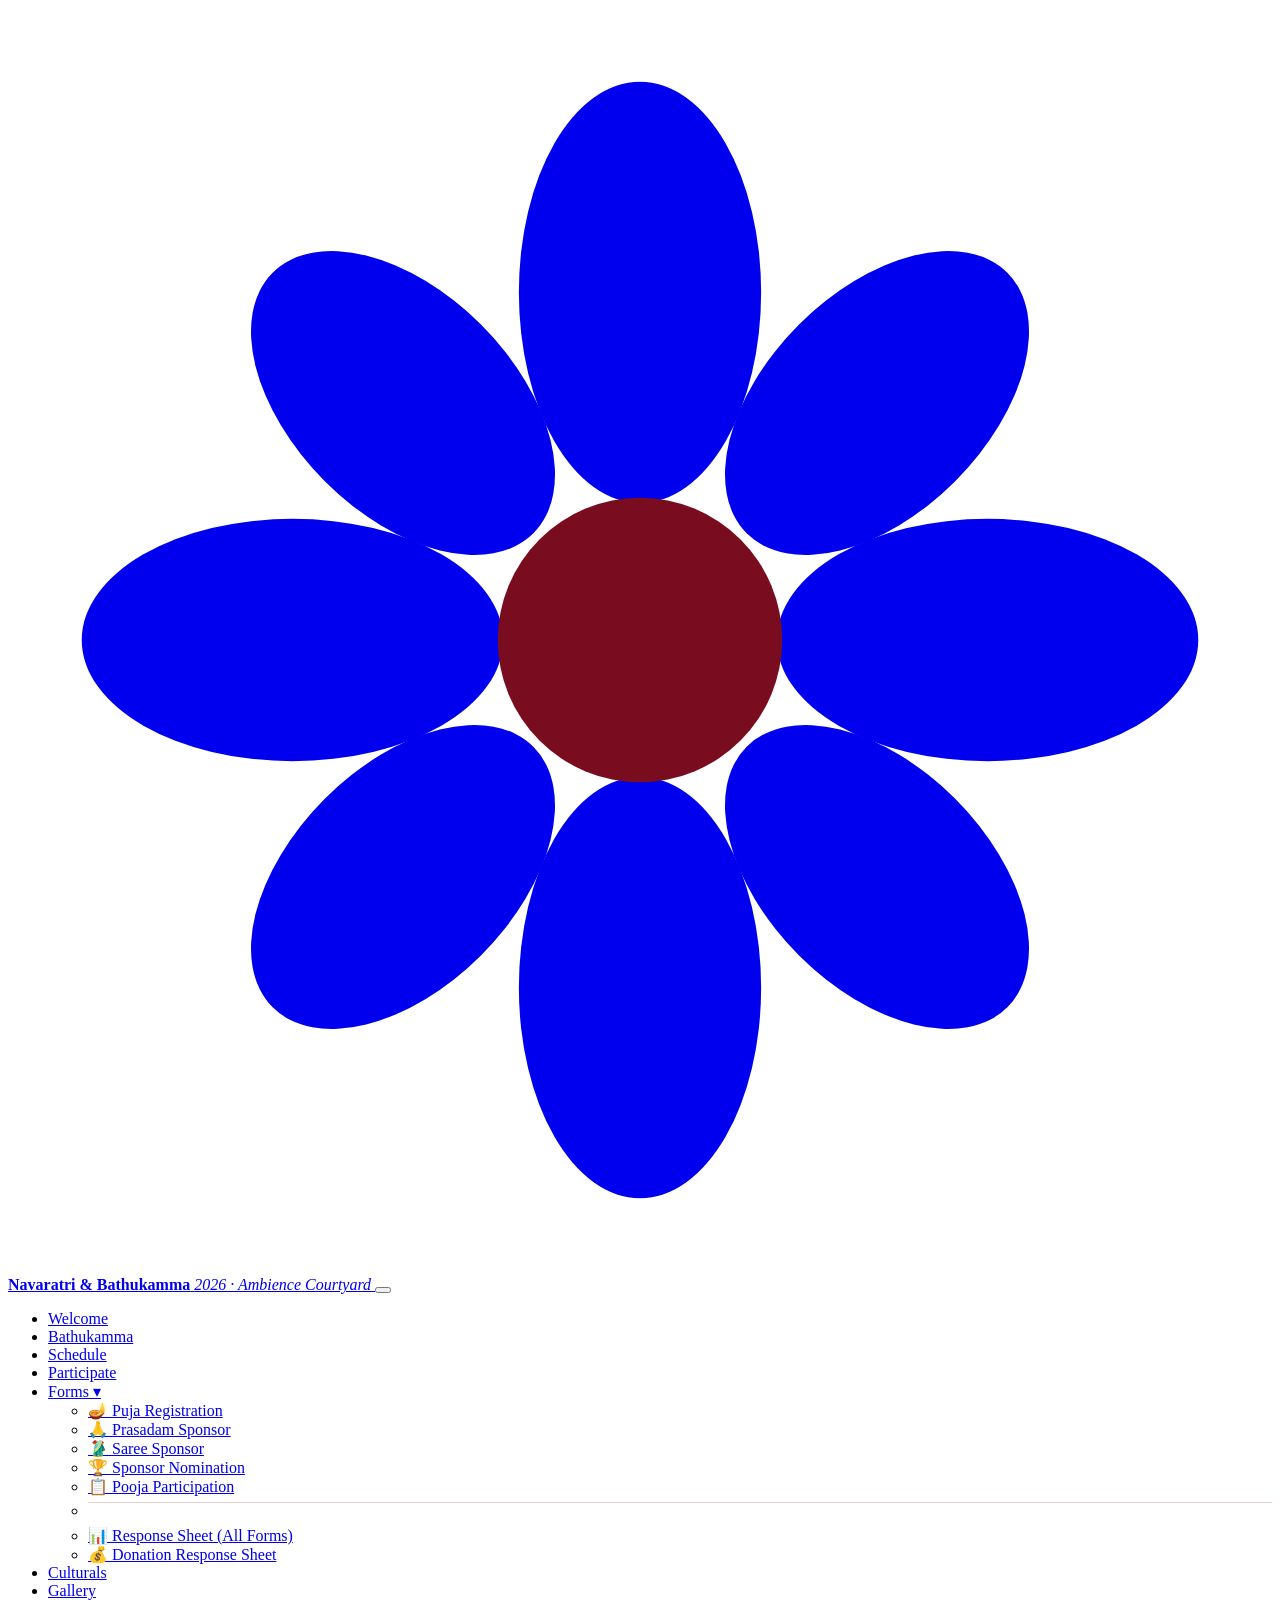
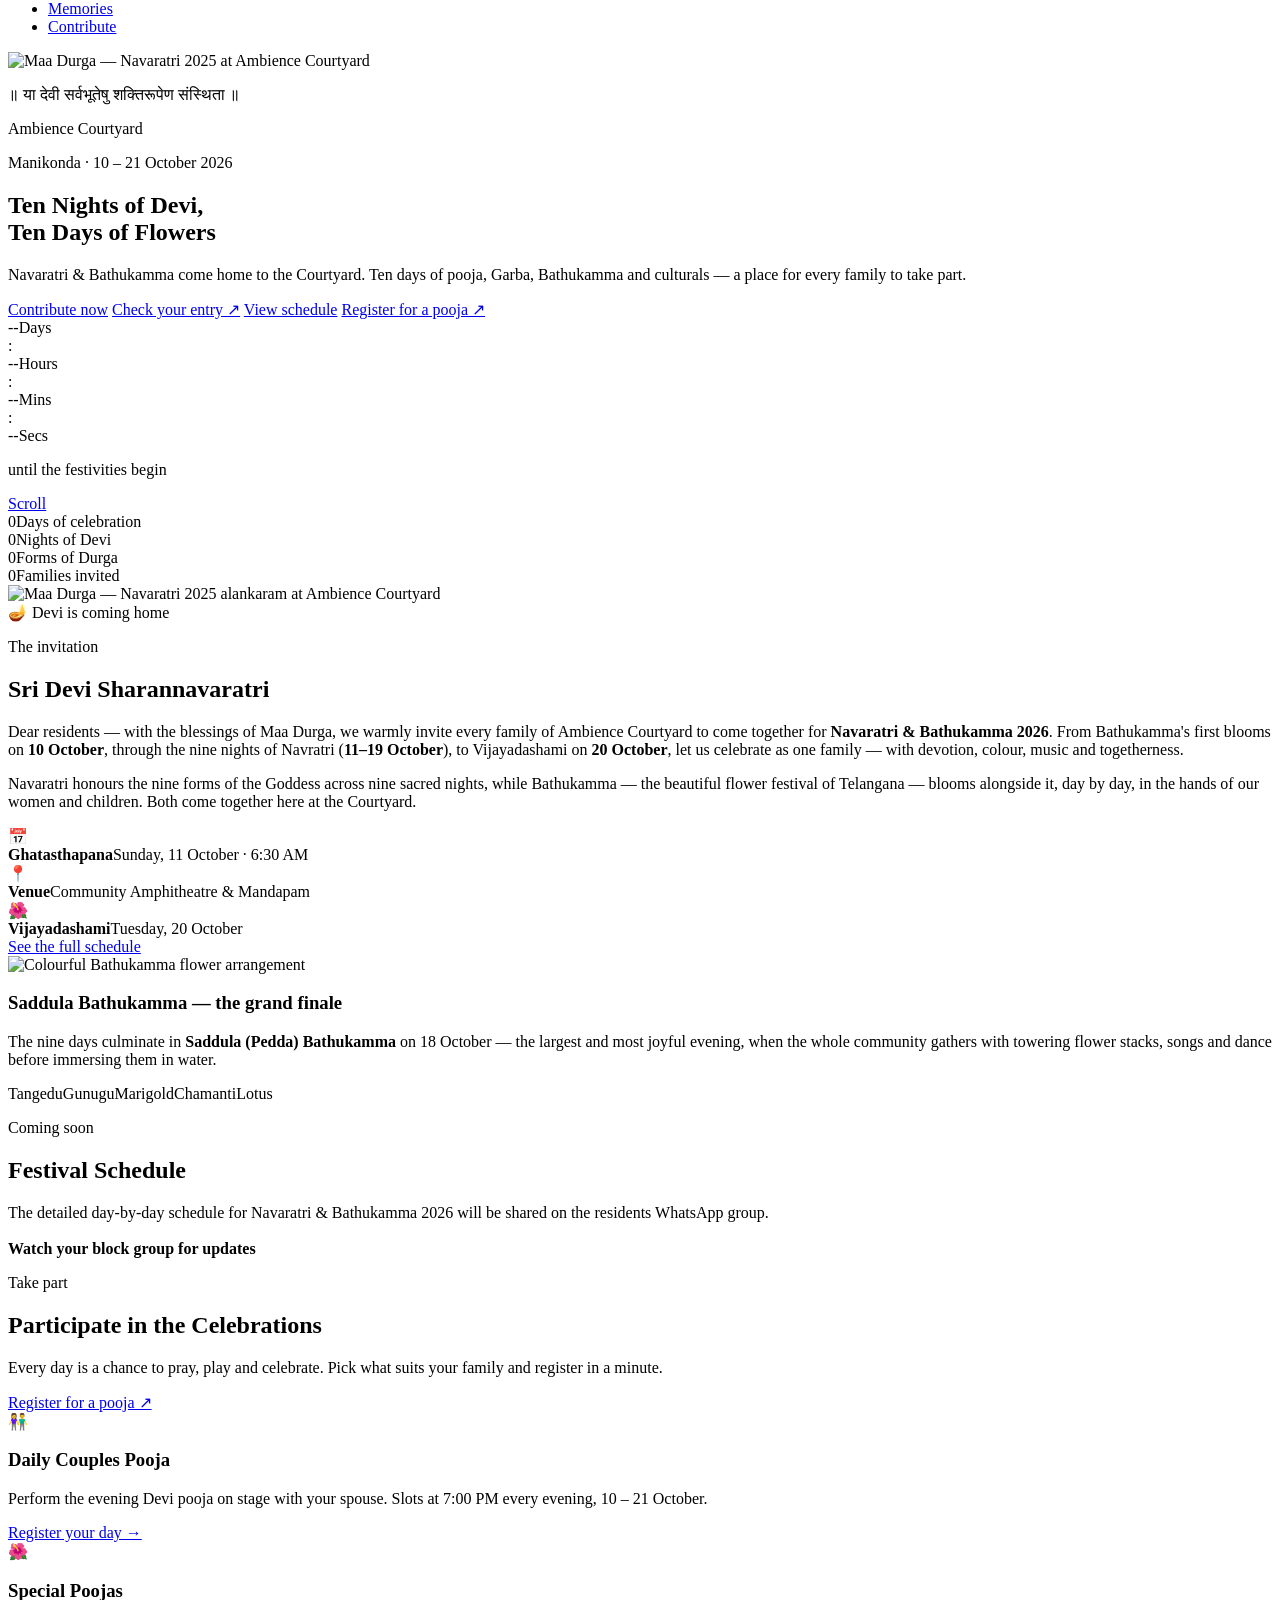
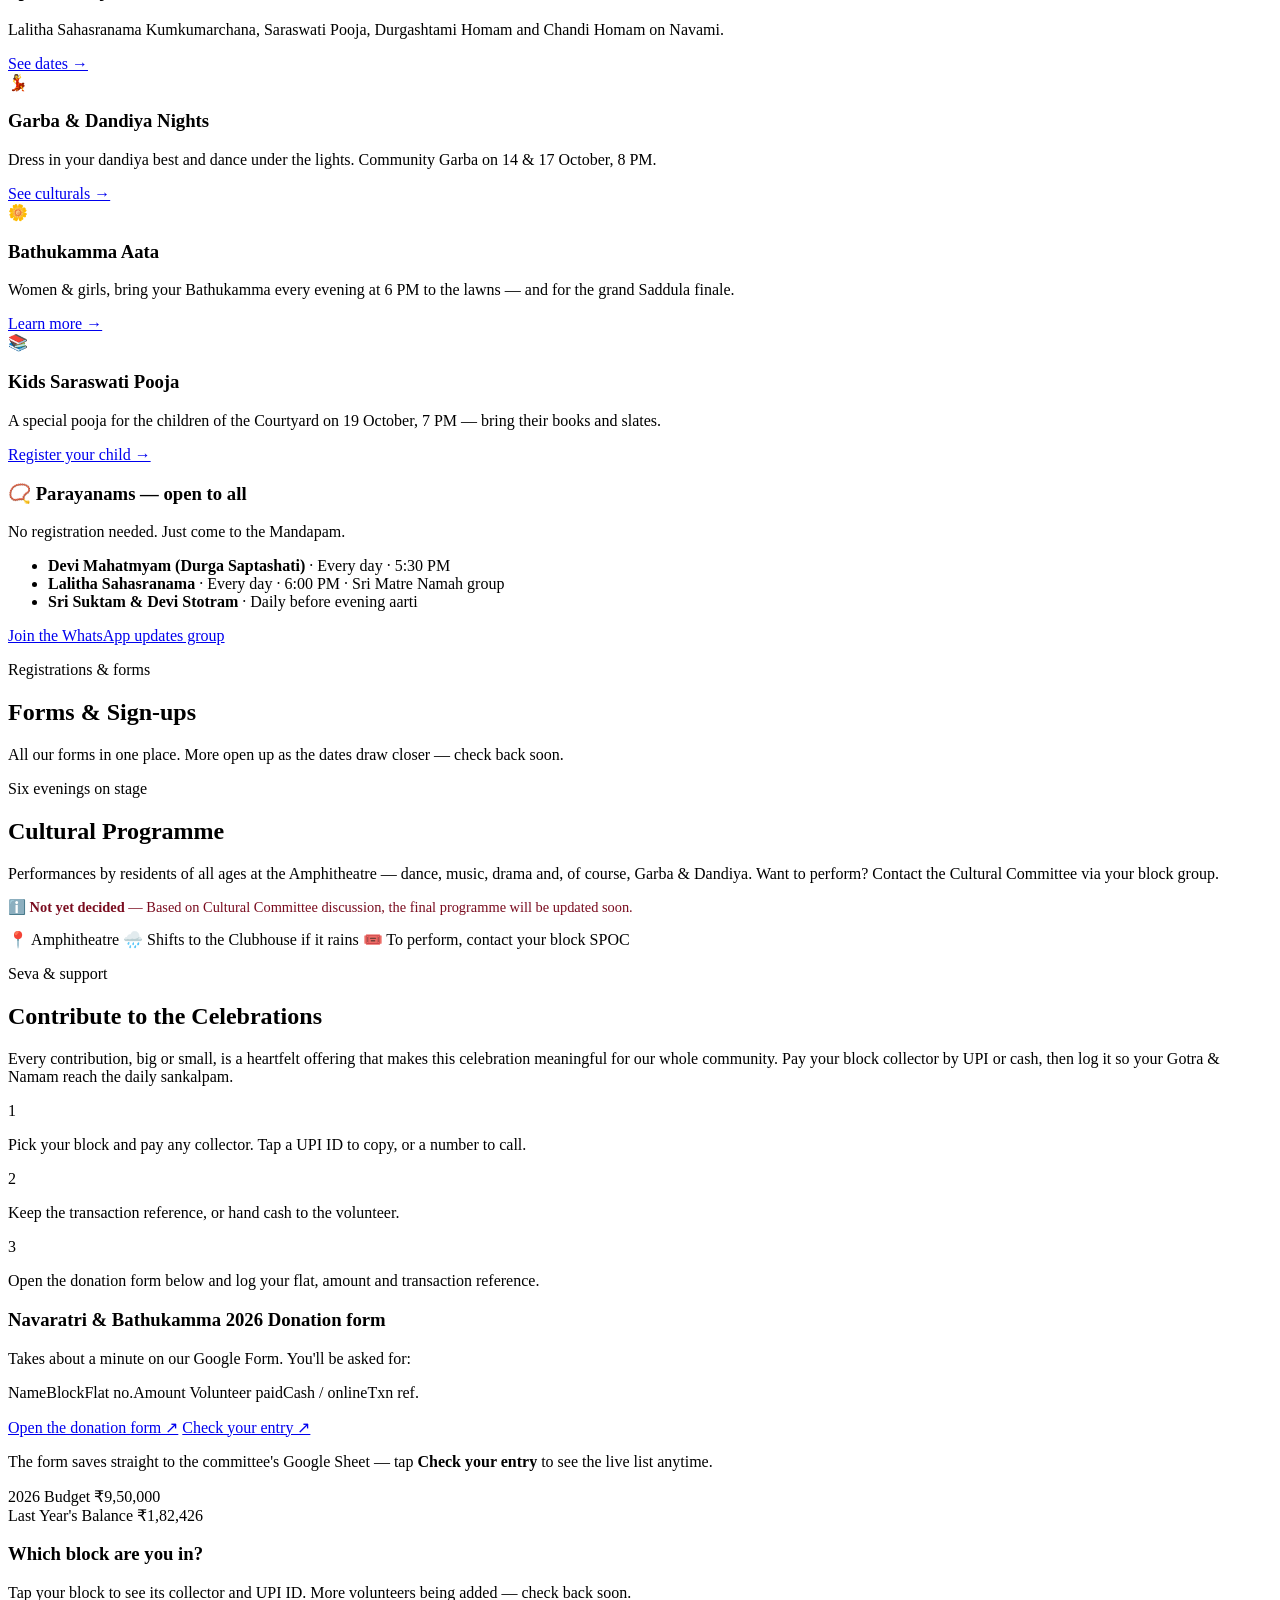
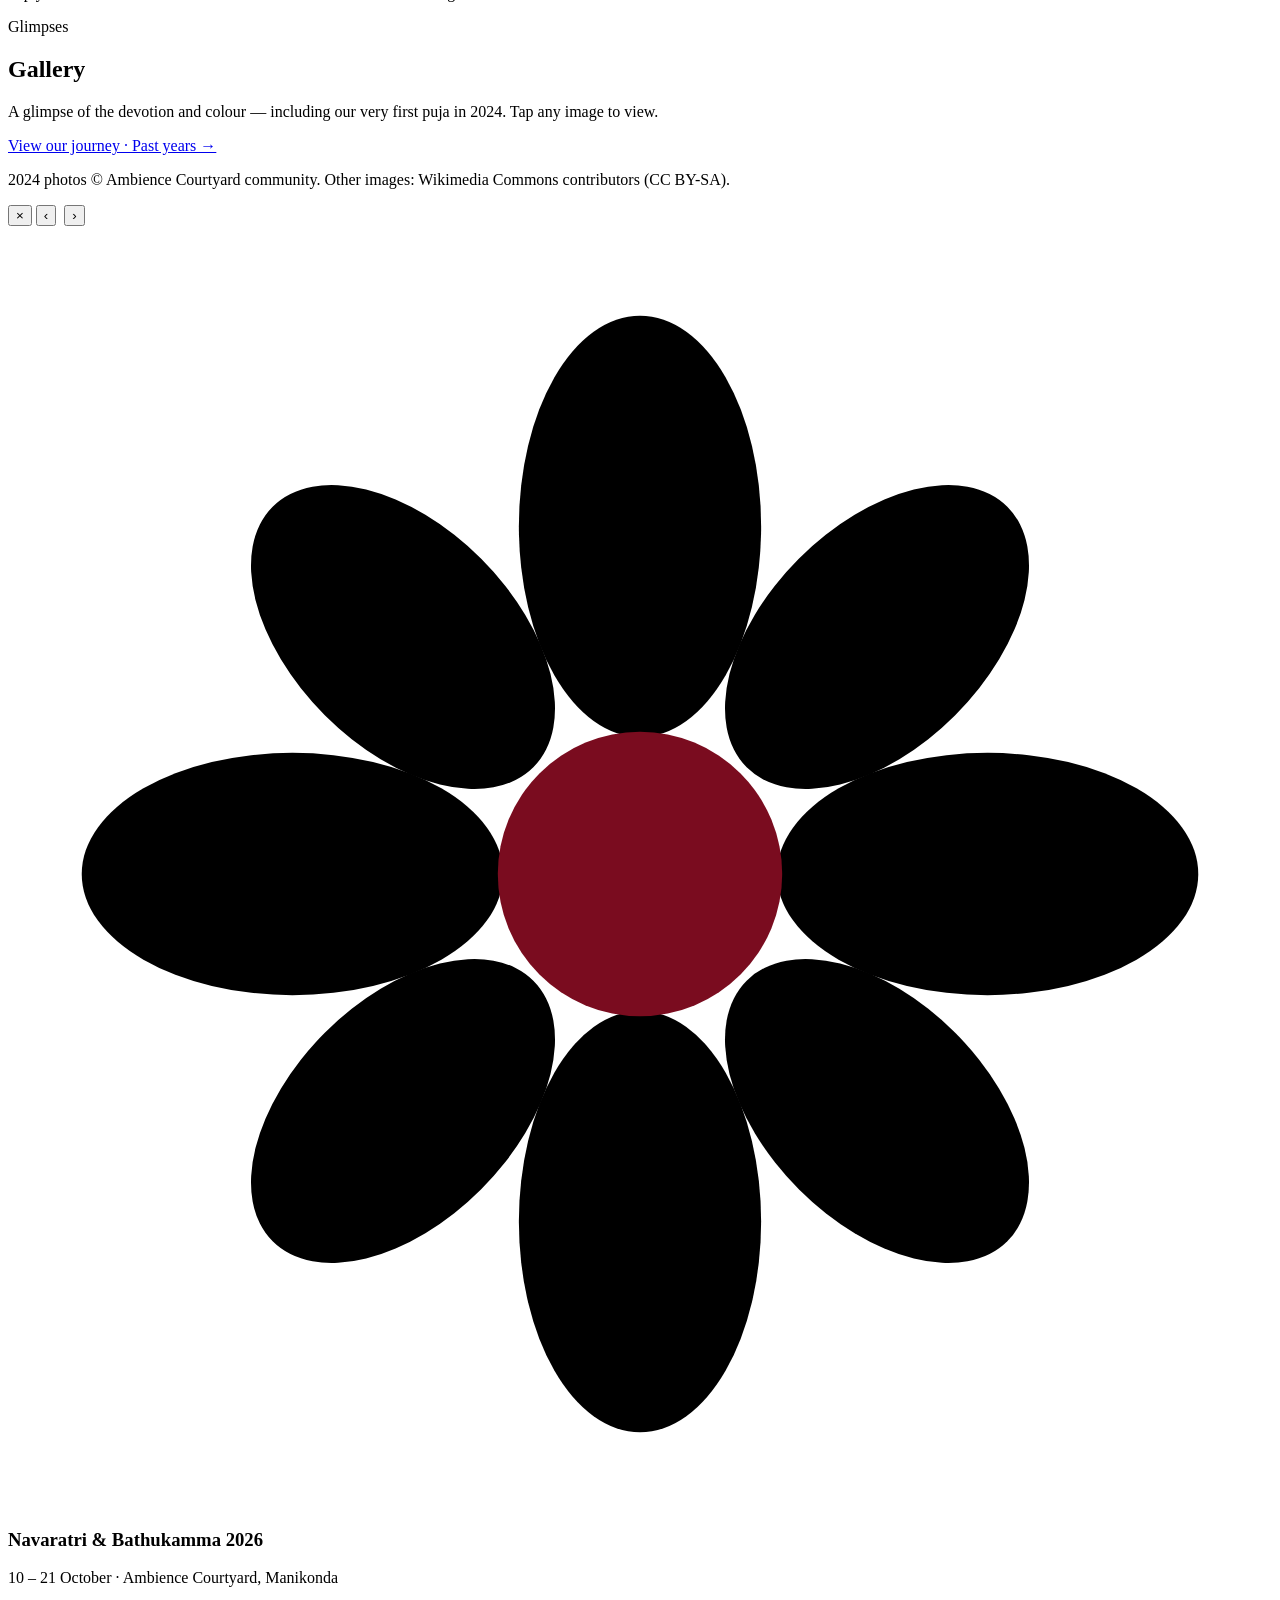
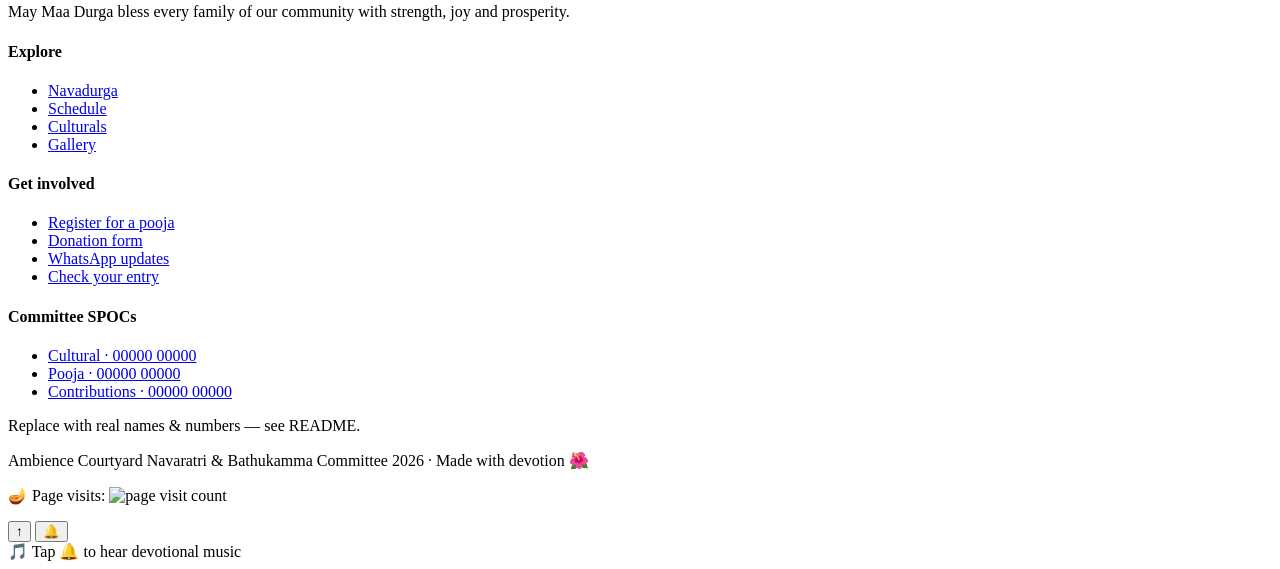
==== assets/js/index.html @ bef0db49 "add" ====
<!DOCTYPE html>
<html lang="en">
<head>
  <meta charset="UTF-8" />
  <meta name="viewport" content="width=device-width, initial-scale=1.0, viewport-fit=cover" />
  <meta name="theme-color" content="#7a0c1f" />
  <title>Navaratri &amp; Bathukamma 2026 · Ambience Courtyard</title>
  <meta name="description" content="Ten nights of Devi, ten days of flowers. Navaratri &amp; Bathukamma 2026 at Ambience Courtyard, Manikonda — 11 to 20 October 2026. Pooja, Garba, Bathukamma and culturals for every family." />

  <link rel="canonical" href="https://mrityunjay.github.io/ambience-navaratri-bathukamma-2026/" />

  <!-- Open Graph (WhatsApp / Facebook / LinkedIn link preview) -->
  <meta property="og:site_name" content="Ambience Courtyard" />
  <meta property="og:title" content="Navaratri &amp; Bathukamma 2026 · Ambience Courtyard" />
  <meta property="og:description" content="Ten nights of Devi, ten days of flowers 🌺 — 11 to 20 October 2026 at Ambience Courtyard, Manikonda. Join us for pooja, Bathukamma, Garba &amp; culturals. Tap to see the schedule and contribute." />
  <meta property="og:type" content="website" />
  <meta property="og:url" content="https://mrityunjay.github.io/ambience-navaratri-bathukamma-2026/" />
  <meta property="og:image" content="https://mrityunjay.github.io/ambience-navaratri-bathukamma-2026/assets/img/share-banner.jpg?v=2025b" />
  <meta property="og:image:secure_url" content="https://mrityunjay.github.io/ambience-navaratri-bathukamma-2026/assets/img/share-banner.jpg?v=2025b" />
  <meta property="og:image:type" content="image/jpeg" />
  <meta property="og:image:width" content="1200" />
  <meta property="og:image:height" content="630" />
  <meta property="og:image:alt" content="Navaratri &amp; Bathukamma 2025 · Maa Durga alankaram at Ambience Courtyard, Manikonda" />

  <!-- Twitter -->
  <meta name="twitter:card" content="summary_large_image" />
  <meta name="twitter:title" content="Navaratri &amp; Bathukamma 2026 · Ambience Courtyard" />
  <meta name="twitter:description" content="Ten nights of Devi, ten days of flowers 🌺 — 11 to 20 October 2026 at Ambience Courtyard, Manikonda." />
  <meta name="twitter:image" content="https://mrityunjay.github.io/ambience-navaratri-bathukamma-2026/assets/img/share-banner.jpg?v=2025b" />

  <link rel="icon" href="data:image/svg+xml,%3Csvg xmlns='http://www.w3.org/2000/svg' viewBox='0 0 100 100'%3E%3Ctext y='.9em' font-size='90'%3E%F0%9F%AA%94%3C/text%3E%3C/svg%3E" />

  <!-- Fonts -->
  <link rel="preconnect" href="https://fonts.googleapis.com" />
  <link rel="preconnect" href="https://fonts.gstatic.com" crossorigin />
  <link href="https://fonts.googleapis.com/css2?family=Marcellus&family=Playfair+Display:ital,wght@0,500;0,700;1,500&family=Poppins:wght@300;400;500;600&family=Tiro+Devanagari+Sanskrit&family=Noto+Sans+Telugu:wght@400;700&display=swap" rel="stylesheet" />

  <link rel="stylesheet" href="assets/css/styles.css" />
</head>
<body>
  <!-- Decorative floating petals / diyas layer -->
  <div class="fx-layer" aria-hidden="true"></div>

  <!-- Scroll progress bar -->
  <div class="scroll-progress" id="scrollProgress" aria-hidden="true"></div>

  <!-- ============ HEADER / NAV ============ -->
  <header class="site-header" id="siteHeader">
    <nav class="nav container" aria-label="Primary">
      <a href="#home" class="brand" aria-label="Home">
        <span class="brand-mark"><svg class="brand-logo" viewBox="0 0 24 24" aria-hidden="true"><g fill="currentColor"><ellipse cx="12" cy="5.4" rx="2.3" ry="4"/><ellipse cx="12" cy="18.6" rx="2.3" ry="4"/><ellipse cx="5.4" cy="12" rx="4" ry="2.3"/><ellipse cx="18.6" cy="12" rx="4" ry="2.3"/><ellipse cx="7.5" cy="7.5" rx="3.5" ry="2.1" transform="rotate(45 7.5 7.5)"/><ellipse cx="16.5" cy="7.5" rx="3.5" ry="2.1" transform="rotate(-45 16.5 7.5)"/><ellipse cx="7.5" cy="16.5" rx="3.5" ry="2.1" transform="rotate(-45 7.5 16.5)"/><ellipse cx="16.5" cy="16.5" rx="3.5" ry="2.1" transform="rotate(45 16.5 16.5)"/></g><circle cx="12" cy="12" r="2.7" fill="#7a0c1f"/></svg></span>
        <span class="brand-text">
          <strong>Navaratri &amp; Bathukamma</strong>
          <em>2026 · Ambience Courtyard</em>
        </span>
      </a>

      <button class="nav-toggle" id="navToggle" aria-expanded="false" aria-controls="navMenu" aria-label="Open menu">
        <span></span><span></span><span></span>
      </button>

      <ul class="nav-menu" id="navMenu">
        <li><a href="#welcome">Welcome</a></li>
        <li><a href="#bathukamma">Bathukamma</a></li>
        <li><a href="#schedule">Schedule</a></li>
        <li><a href="#participate">Participate</a></li>
        <li class="has-sub">
          <a href="#forms">Forms ▾</a>
          <ul class="sub-menu">
            <li><a href="https://forms.gle/XfCvJ87piS59FZ3C6" target="_blank" rel="noopener">🪔 Puja Registration</a></li>
            <li><a href="https://forms.gle/CxWpn7DH7vDnDooVA" target="_blank" rel="noopener">🙏 Prasadam Sponsor</a></li>
            <li><a href="https://forms.gle/LpLTjft4r9fSfd1QA" target="_blank" rel="noopener">🥻 Saree Sponsor</a></li>
            <li><a href="https://forms.gle/WMw1PiNAGpcsrWMc8" target="_blank" rel="noopener">🏆 Sponsor Nomination</a></li>
            <li><a href="https://docs.google.com/forms/d/e/1FAIpQLScAyO8DcyaAWISD2eQgrsfp5vYSA8Vndvnb1b7V7n6_2vDXGQ/viewform" target="_blank" rel="noopener">📋 Pooja Participation</a></li>
            <li><hr style="margin: 6px 0; border: none; border-top: 1px solid rgba(122,12,31,0.2);"></li>
            <li><a href="https://docs.google.com/spreadsheets/d/1jD3M0nHJvrq4JyfWC45CosKl67B1nFFXiMDZ5DdKAz8/edit?usp=sharing" target="_blank" rel="noopener">📊 Response Sheet (All Forms)</a></li>
            <li><a href="https://docs.google.com/spreadsheets/d/1fKaKQjThN3Vm_C4nTHZfL16SZ2uCuHGpwzqKRHgHiMw/edit?usp=sharing" target="_blank" rel="noopener">💰 Donation Response Sheet</a></li>
          </ul>
        </li>
        <li><a href="#culturals">Culturals</a></li>
        <li><a href="#gallery">Gallery</a></li>
        <li><a href="memories.html">Memories</a></li>

        <li><a class="nav-cta" href="#contribute">Contribute</a></li>
      </ul>
    </nav>
  </header>

  <!-- ============ HERO ============ -->
  <section class="hero" id="home">
    <div class="hero-bg">
      <img src="assets/img/2025-day11.jpg" alt="Maa Durga — Navaratri 2025 at Ambience Courtyard" loading="eager" />
      <div class="hero-overlay"></div>
    </div>

    <div class="hero-content container">
      <p class="hero-sanskrit reveal">॥ या देवी सर्वभूतेषु शक्तिरूपेण संस्थिता ॥</p>
      <p class="hero-venue reveal">Ambience Courtyard</p>
      <p class="hero-kicker reveal">Manikonda · 10 – 21 October 2026</p>
      <h1 class="hero-title reveal">
        Ten Nights of <span class="grad">Devi</span>,<br />
        Ten Days of <span class="grad">Flowers</span>
      </h1>
      <p class="hero-sub reveal">
        Navaratri &amp; Bathukamma come home to the Courtyard. Ten days of pooja, Garba,
        Bathukamma and culturals — a place for every family to take part.
      </p>

      <div class="hero-actions reveal">
        <a class="btn btn-primary" href="#contribute">Contribute now</a>
        <a class="btn btn-ghost js-view-sheet" href="#" target="_blank" rel="noopener">Check your entry ↗</a>
        <a class="btn btn-ghost" href="#schedule">View schedule</a>
        <a class="btn btn-ghost js-register" href="#" target="_blank" rel="noopener">Register for a pooja ↗</a>
      </div>

      <!-- Countdown -->
      <div class="countdown reveal" id="countdown" aria-live="polite">
        <div class="cd-unit"><span class="cd-num" data-cd="days">--</span><span class="cd-label">Days</span></div>
        <div class="cd-sep">:</div>
        <div class="cd-unit"><span class="cd-num" data-cd="hours">--</span><span class="cd-label">Hours</span></div>
        <div class="cd-sep">:</div>
        <div class="cd-unit"><span class="cd-num" data-cd="minutes">--</span><span class="cd-label">Mins</span></div>
        <div class="cd-sep">:</div>
        <div class="cd-unit"><span class="cd-num" data-cd="seconds">--</span><span class="cd-label">Secs</span></div>
      </div>
      <p class="countdown-note reveal" id="countdownNote">until the festivities begin</p>
    </div>

    <a href="#welcome" class="scroll-hint" aria-label="Scroll down">
      <span>Scroll</span>
      <span class="scroll-arrow"></span>
    </a>
  </section>

  <!-- ============ STATS ============ -->
  <section class="stats" aria-label="At a glance">
    <div class="container stats-grid">
      <div class="stat reveal"><span class="stat-num" data-count="12">0</span><span class="stat-label">Days of celebration</span></div>
      <div class="stat reveal"><span class="stat-num" data-count="10">0</span><span class="stat-label">Nights of Devi</span></div>
      <div class="stat reveal"><span class="stat-num" data-count="9">0</span><span class="stat-label">Forms of Durga</span></div>
      <div class="stat reveal"><span class="stat-num" data-count="1000" data-suffix="+">0</span><span class="stat-label">Families invited</span></div>
    </div>
  </section>

  <!-- ============ WELCOME / INVITATION ============ -->
  <section class="section welcome" id="welcome">
    <div class="container welcome-grid">
      <div class="welcome-media reveal">
        <img src="assets/img/2025-day11.jpg" alt="Maa Durga — Navaratri 2025 alankaram at Ambience Courtyard" loading="lazy" />
        <div class="welcome-badge">🪔 <span>Devi is coming home</span></div>
      </div>
      <div class="welcome-text">
        <p class="eyebrow reveal">The invitation</p>
        <h2 class="reveal">Sri Devi Sharannavaratri</h2>
        <p class="reveal">
          Dear residents — with the blessings of Maa Durga, we warmly invite every family of Ambience
          Courtyard to come together for <strong>Navaratri &amp; Bathukamma 2026</strong>. From
          Bathukamma's first blooms on <strong>10 October</strong>, through the nine nights of Navratri
          (<strong>11–19 October</strong>), to Vijayadashami on <strong>20 October</strong>, let us
          celebrate as one family — with devotion, colour, music and togetherness.
        </p>
        <p class="reveal">
          Navaratri honours the nine forms of the Goddess across nine sacred nights, while
          Bathukamma — the beautiful flower festival of Telangana — blooms alongside it, day by day,
          in the hands of our women and children. Both come together here at the Courtyard.
        </p>
        <div class="info-cards reveal">
          <div class="info-card">
            <span class="ic-emoji">📅</span>
            <div><strong>Ghatasthapana</strong><span>Sunday, 11 October · 6:30 AM</span></div>
          </div>
          <div class="info-card">
            <span class="ic-emoji">📍</span>
            <div><strong>Venue</strong><span>Community Amphitheatre &amp; Mandapam</span></div>
          </div>
          <div class="info-card">
            <span class="ic-emoji">🌺</span>
            <div><strong>Vijayadashami</strong><span>Tuesday, 20 October</span></div>
          </div>
        </div>
        <a class="btn btn-primary reveal" href="#schedule">See the full schedule</a>
      </div>
    </div>
  </section>

  <!-- ============ BATHUKAMMA — SADDULA FINALE ============ -->
  <section class="section bathukamma" id="bathukamma">
    <div class="container">
      <div class="bathu-feature reveal">
        <div class="bathu-feature-media">
          <img src="assets/img/bathukamma-2.jpg" alt="Colourful Bathukamma flower arrangement" loading="lazy" />
        </div>
        <div class="bathu-feature-text">
          <h3>Saddula Bathukamma — the grand finale</h3>
          <p>
            The nine days culminate in <strong>Saddula (Pedda) Bathukamma</strong> on 18 October — the
            largest and most joyful evening, when the whole community gathers with towering flower
            stacks, songs and dance before immersing them in water.
          </p>
          <p class="bathu-flowers"><span>Tangedu</span><span>Gunugu</span><span>Marigold</span><span>Chamanti</span><span>Lotus</span></p>
        </div>
      </div>
    </div>
  </section>

  <!-- ============ SCHEDULE ============ -->
  <section class="section schedule" id="schedule">
    <div class="container">
      <div class="section-head">
        <p class="eyebrow reveal">Coming soon</p>
        <h2 class="reveal">Festival Schedule</h2>
        <p class="section-lead reveal">
          The detailed day-by-day schedule for Navaratri &amp; Bathukamma 2026 will be shared on the residents WhatsApp group.
          <br /><br />
          <strong>Watch your block group for updates</strong>
        </p>
      </div>
    </div>
  </section>

  <!-- ============ PARTICIPATE ============ -->
  <section class="section participate" id="participate">
    <div class="container">
      <div class="section-head">
        <p class="eyebrow reveal">Take part</p>
        <h2 class="reveal">Participate in the Celebrations</h2>
        <p class="section-lead reveal">Every day is a chance to pray, play and celebrate. Pick what suits your family and register in a minute.</p>
        <div class="gallery-cta reveal">
          <a class="btn btn-primary js-register" href="#" target="_blank" rel="noopener">Register for a pooja ↗</a>
        </div>
      </div>

      <div class="cards-grid">
        <article class="feature-card reveal">
          <div class="fc-icon">👫</div>
          <h3>Daily Couples Pooja</h3>
          <p>Perform the evening Devi pooja on stage with your spouse. Slots at 7:00 PM every evening, 10 – 21 October.</p>
          <a class="link-arrow js-register" href="#" target="_blank" rel="noopener">Register your day →</a>
        </article>
        <article class="feature-card reveal">
          <div class="fc-icon">🌺</div>
          <h3>Special Poojas</h3>
          <p>Lalitha Sahasranama Kumkumarchana, Saraswati Pooja, Durgashtami Homam and Chandi Homam on Navami.</p>
          <a class="link-arrow" href="#schedule">See dates →</a>
        </article>
<article class="feature-card reveal">
          <div class="fc-icon">💃</div>
          <h3>Garba &amp; Dandiya Nights</h3>
          <p>Dress in your dandiya best and dance under the lights. Community Garba on 14 &amp; 17 October, 8 PM.</p>
          <a class="link-arrow" href="#culturals">See culturals →</a>
        </article>
        <article class="feature-card reveal">
          <div class="fc-icon">🌼</div>
          <h3>Bathukamma Aata</h3>
          <p>Women &amp; girls, bring your Bathukamma every evening at 6 PM to the lawns — and for the grand Saddula finale.</p>
          <a class="link-arrow" href="#bathukamma">Learn more →</a>
        </article>
        <article class="feature-card reveal">
          <div class="fc-icon">📚</div>
          <h3>Kids Saraswati Pooja</h3>
          <p>A special pooja for the children of the Courtyard on 19 October, 7 PM — bring their books and slates.</p>
          <a class="link-arrow js-register" href="#" target="_blank" rel="noopener">Register your child →</a>
        </article>
      </div>

      <div class="parayanam reveal">
        <h3>📿 Parayanams — open to all</h3>
        <p>No registration needed. Just come to the Mandapam.</p>
        <ul>
          <li><strong>Devi Mahatmyam (Durga Saptashati)</strong> · Every day · 5:30 PM</li>
          <li><strong>Lalitha Sahasranama</strong> · Every day · 6:00 PM · Sri Matre Namah group</li>
          <li><strong>Sri Suktam &amp; Devi Stotram</strong> · Daily before evening aarti</li>
        </ul>
        <a class="btn btn-primary" href="#contribute">Join the WhatsApp updates group</a>
      </div>
    </div>
  </section>

  <!-- ============ FORMS & SIGN-UPS ============ -->
  <section class="section forms" id="forms">
    <div class="container">
      <div class="section-head">
        <p class="eyebrow reveal">Registrations &amp; forms</p>
        <h2 class="reveal">Forms &amp; Sign-ups</h2>
        <p class="section-lead reveal">All our forms in one place. More open up as the dates draw closer — check back soon.</p>
      </div>
      <div class="cards-grid" id="formsGrid"><!-- injected by JS --></div>
    </div>
  </section>

  <!-- ============ CULTURALS ============ -->
  <section class="section culturals" id="culturals">
    <div class="container">
      <div class="section-head">
        <p class="eyebrow reveal">Six evenings on stage</p>
        <h2 class="reveal">Cultural Programme</h2>
        <p class="section-lead reveal">
          Performances by residents of all ages at the Amphitheatre — dance, music, drama and, of
          course, Garba &amp; Dandiya. Want to perform? Contact the Cultural Committee via your block group.
        </p>
        <p class="section-note reveal" style="margin-top: 12px; font-size: 0.9rem; color: #7a0c1f; font-weight: 500;">
          ℹ️ <strong>Not yet decided</strong> — Based on Cultural Committee discussion, the final programme will be updated soon.
        </p>
      </div>

      <div class="cult-note reveal">
        <span>📍 Amphitheatre</span>
        <span>🌧️ Shifts to the Clubhouse if it rains</span>
        <span>🎟️ To perform, contact your block SPOC</span>
      </div>

      <div class="cult-grid" id="culturalsList">
        <!-- injected by JS -->
      </div>
    </div>
  </section>

  <!-- ============ CONTRIBUTE ============ -->
  <section class="section contribute" id="contribute">
    <div class="container">
      <div class="section-head">
        <p class="eyebrow reveal">Seva &amp; support</p>
        <h2 class="reveal">Contribute to the Celebrations</h2>
        <p class="section-lead reveal">
          Every contribution, big or small, is a heartfelt offering that makes this celebration
          meaningful for our whole community. Pay your block collector by UPI or cash, then log it so
          your Gotra &amp; Namam reach the daily sankalpam.
        </p>
      </div>

      <div class="steps reveal">
        <div class="step"><span class="step-n">1</span><p>Pick your block and pay any collector. Tap a UPI ID to copy, or a number to call.</p></div>
        <div class="step"><span class="step-n">2</span><p>Keep the transaction reference, or hand cash to the volunteer.</p></div>
        <div class="step"><span class="step-n">3</span><p>Open the donation form below and log your flat, amount and transaction reference.</p></div>
      </div>

      <div class="contribute-panel reveal">
        <div class="cp-form">
          <h3>Navaratri &amp; Bathukamma 2026 Donation form</h3>
          <p>Takes about a minute on our Google Form. You'll be asked for:</p>
          <p class="tags">
            <span>Name</span><span>Block</span><span>Flat no.</span><span>Amount</span>
            <span>Volunteer paid</span><span>Cash / online</span><span>Txn ref.</span>
          </p>
          <div class="cp-actions">
            <a class="btn btn-primary js-donate-form" href="#" target="_blank" rel="noopener">Open the donation form ↗</a>
            <a class="btn btn-outline js-view-sheet" href="#" target="_blank" rel="noopener">Check your entry ↗</a>
          </div>
          <p class="micro">The form saves straight to the committee's Google Sheet — tap <strong>Check your entry</strong> to see the live list anytime.</p>
        </div>
      </div>

      <div class="budget-summary reveal">
        <div class="budget-card">
          <span class="budget-label">2026 Budget</span>
          <span class="budget-amount">₹9,50,000</span>
        </div>
        <div class="budget-card">
          <span class="budget-label">Last Year's Balance</span>
          <span class="budget-amount">₹1,82,426</span>
        </div>
      </div>

      <div class="blocks reveal">
        <h3>Which block are you in?</h3>
        <p class="blocks-hint">Tap your block to see its collector and UPI ID. More volunteers being added — check back soon.</p>
        <div class="blocks-grid" id="blocksGrid"><!-- injected by JS --></div>
        <div class="block-detail" id="blockDetail" hidden></div>
      </div>
    </div>
  </section>

  <!-- ============ GALLERY ============ -->
  <section class="section gallery" id="gallery">
    <div class="container">
      <div class="section-head">
        <p class="eyebrow reveal">Glimpses</p>
        <h2 class="reveal">Gallery</h2>
        <p class="section-lead reveal">A glimpse of the devotion and colour — including our very first puja in 2024. Tap any image to view.</p>
      </div>
      <div class="gallery-grid" id="galleryGrid"><!-- injected by JS --></div>
      <div class="gallery-cta reveal">
        <a class="btn btn-outline" href="memories.html">View our journey · Past years →</a>
      </div>
      <p class="credit">2024 photos © Ambience Courtyard community. Other images: Wikimedia Commons contributors (CC BY-SA).</p>
    </div>
  </section>

  <!-- ============ LIGHTBOX ============ -->
  <div class="lightbox" id="lightbox" aria-hidden="true" role="dialog" aria-label="Image viewer">
    <button class="lb-close" id="lbClose" aria-label="Close">×</button>
    <button class="lb-nav lb-prev" id="lbPrev" aria-label="Previous">‹</button>
    <img class="lb-img" id="lbImg" src="" alt="" />
    <button class="lb-nav lb-next" id="lbNext" aria-label="Next">›</button>
    <p class="lb-caption" id="lbCaption"></p>
  </div>

  <!-- ============ FOOTER ============ -->
  <footer class="site-footer" id="community">
    <div class="container footer-grid">
      <div class="footer-brand">
        <span class="brand-mark"><svg class="brand-logo" viewBox="0 0 24 24" aria-hidden="true"><g fill="currentColor"><ellipse cx="12" cy="5.4" rx="2.3" ry="4"/><ellipse cx="12" cy="18.6" rx="2.3" ry="4"/><ellipse cx="5.4" cy="12" rx="4" ry="2.3"/><ellipse cx="18.6" cy="12" rx="4" ry="2.3"/><ellipse cx="7.5" cy="7.5" rx="3.5" ry="2.1" transform="rotate(45 7.5 7.5)"/><ellipse cx="16.5" cy="7.5" rx="3.5" ry="2.1" transform="rotate(-45 16.5 7.5)"/><ellipse cx="7.5" cy="16.5" rx="3.5" ry="2.1" transform="rotate(-45 7.5 16.5)"/><ellipse cx="16.5" cy="16.5" rx="3.5" ry="2.1" transform="rotate(45 16.5 16.5)"/></g><circle cx="12" cy="12" r="2.7" fill="#7a0c1f"/></svg></span>
        <h3>Navaratri &amp; Bathukamma 2026</h3>
        <p>10 – 21 October · Ambience Courtyard, Manikonda</p>
        <p class="footer-blessing">May Maa Durga bless every family of our community with strength, joy and prosperity.</p>
      </div>
      <div class="footer-col">
        <h4>Explore</h4>
        <ul>
          <li><a href="#navadurga">Navadurga</a></li>
            <li><a href="#schedule">Schedule</a></li>
          <li><a href="#culturals">Culturals</a></li>
          <li><a href="#gallery">Gallery</a></li>
        </ul>
      </div>
      <div class="footer-col">
        <h4>Get involved</h4>
        <ul>
          <li><a href="#participate">Register for a pooja</a></li>
          <li><a href="#" class="js-donate-form" target="_blank" rel="noopener">Donation form</a></li>
          <li><a href="#" data-form="whatsapp">WhatsApp updates</a></li>
          <li><a href="#" class="js-view-sheet" target="_blank" rel="noopener">Check your entry</a></li>
        </ul>
      </div>
      <div class="footer-col">
        <h4>Committee SPOCs</h4>
        <ul class="footer-contacts">
          <li><a href="tel:+910000000000">Cultural · 00000 00000</a></li>
          <li><a href="tel:+910000000000">Pooja · 00000 00000</a></li>
          <li><a href="tel:+910000000000">Contributions · 00000 00000</a></li>
        </ul>
        <p class="micro">Replace with real names &amp; numbers — see README.</p>
      </div>
    </div>
    <div class="footer-bottom">
      <p>Ambience Courtyard Navaratri &amp; Bathukamma Committee 2026 · Made with devotion 🌺</p>
      <p class="visitor-count">🪔 Page visits: <img src="https://visitor-badge.laobi.icu/badge?page_id=mrityunjay.ambience-navaratri-2026&left_color=%237a0c1f&right_color=%23c8860a&left_text=seen" alt="page visit count" class="visitor-badge" /></p>
    </div>
  </footer>

  <!-- Back to top -->
  <button class="to-top" id="toTop" aria-label="Back to top">↑</button>

  <!-- Devotional background music -->
  <audio id="bgMusic" loop preload="auto" muted>
    <!-- Devi Suktham — Vedic hymn to Devi/Durga, public domain, Wikimedia Commons -->
    <source src="https://upload.wikimedia.org/wikipedia/commons/1/1f/04-DEVI_SUKTHAM-MANTRA_MANJUSHA.ogg" type="audio/ogg" />
  </audio>
  <button class="music-btn" id="musicBtn" aria-label="Unmute devotional music" title="Unmute devotional music">🔔</button>
  <div class="music-toast" id="musicToast">🎵 Tap 🔔 to hear devotional music</div>

  <script src="assets/js/main.js"></script>
  <script>
    /* ---- Devotional music (muted autoplay → tap to unmute) ---- */
    (function() {
      const audio = document.getElementById("bgMusic");
      const btn   = document.getElementById("musicBtn");
      const toast = document.getElementById("musicToast");

      audio.volume = 0.32;

      // Try muted autoplay immediately — allowed by all browsers
      audio.play().catch(function() {});

      // Show unmute toast after 1s
      setTimeout(function() {
        if (toast) toast.classList.add("visible");
        setTimeout(function() { if (toast) toast.classList.remove("visible"); }, 5000);
      }, 1000);

      btn.addEventListener("click", function(e) {
        e.stopPropagation();
        if (audio.muted) {
          // First unmute: start fresh with volume
          audio.muted = false;
          if (audio.paused) audio.play().catch(function() {});
          btn.textContent = "🔕";
          btn.setAttribute("aria-label", "Mute devotional music");
          btn.classList.add("playing");
          if (toast) toast.style.display = "none";
        } else {
          audio.muted = true;
          btn.textContent = "🔔";
          btn.setAttribute("aria-label", "Unmute devotional music");
          btn.classList.remove("playing");
        }
      });
    })();
  </script>

</body>
</html>
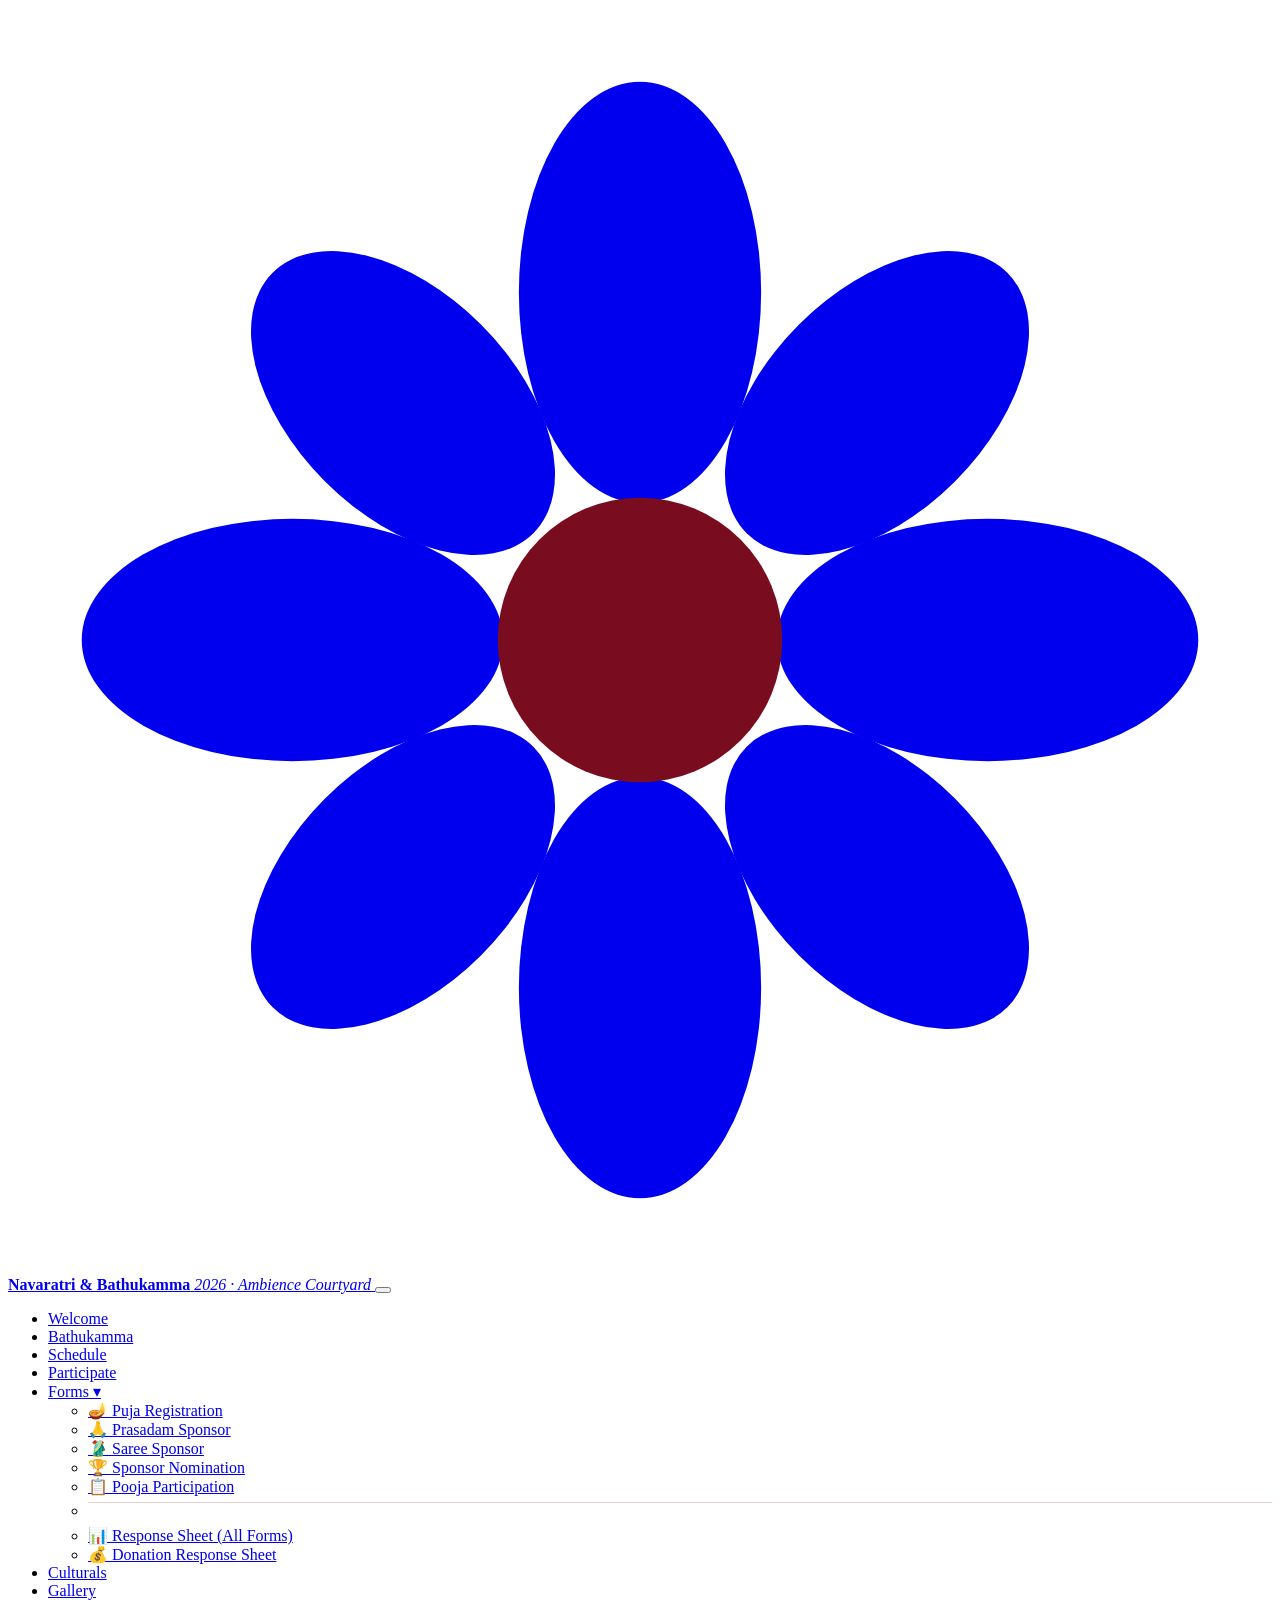
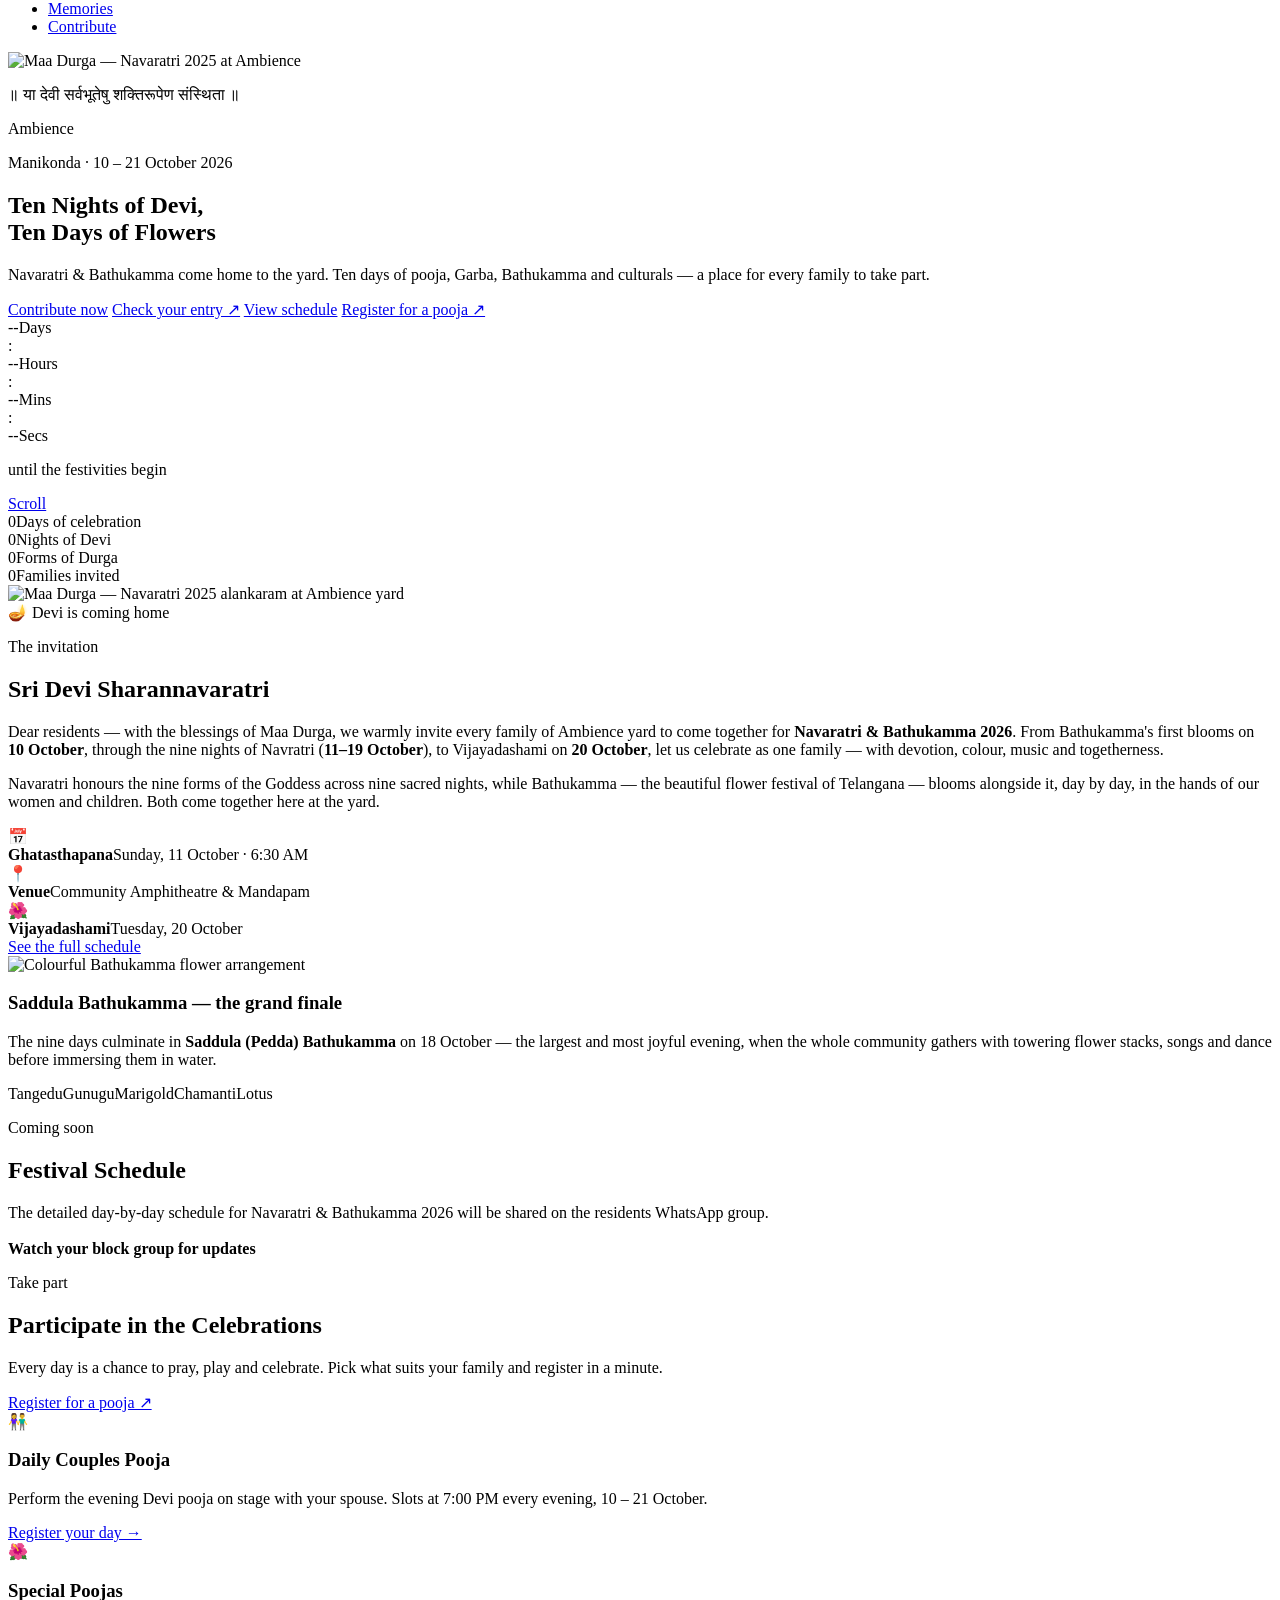
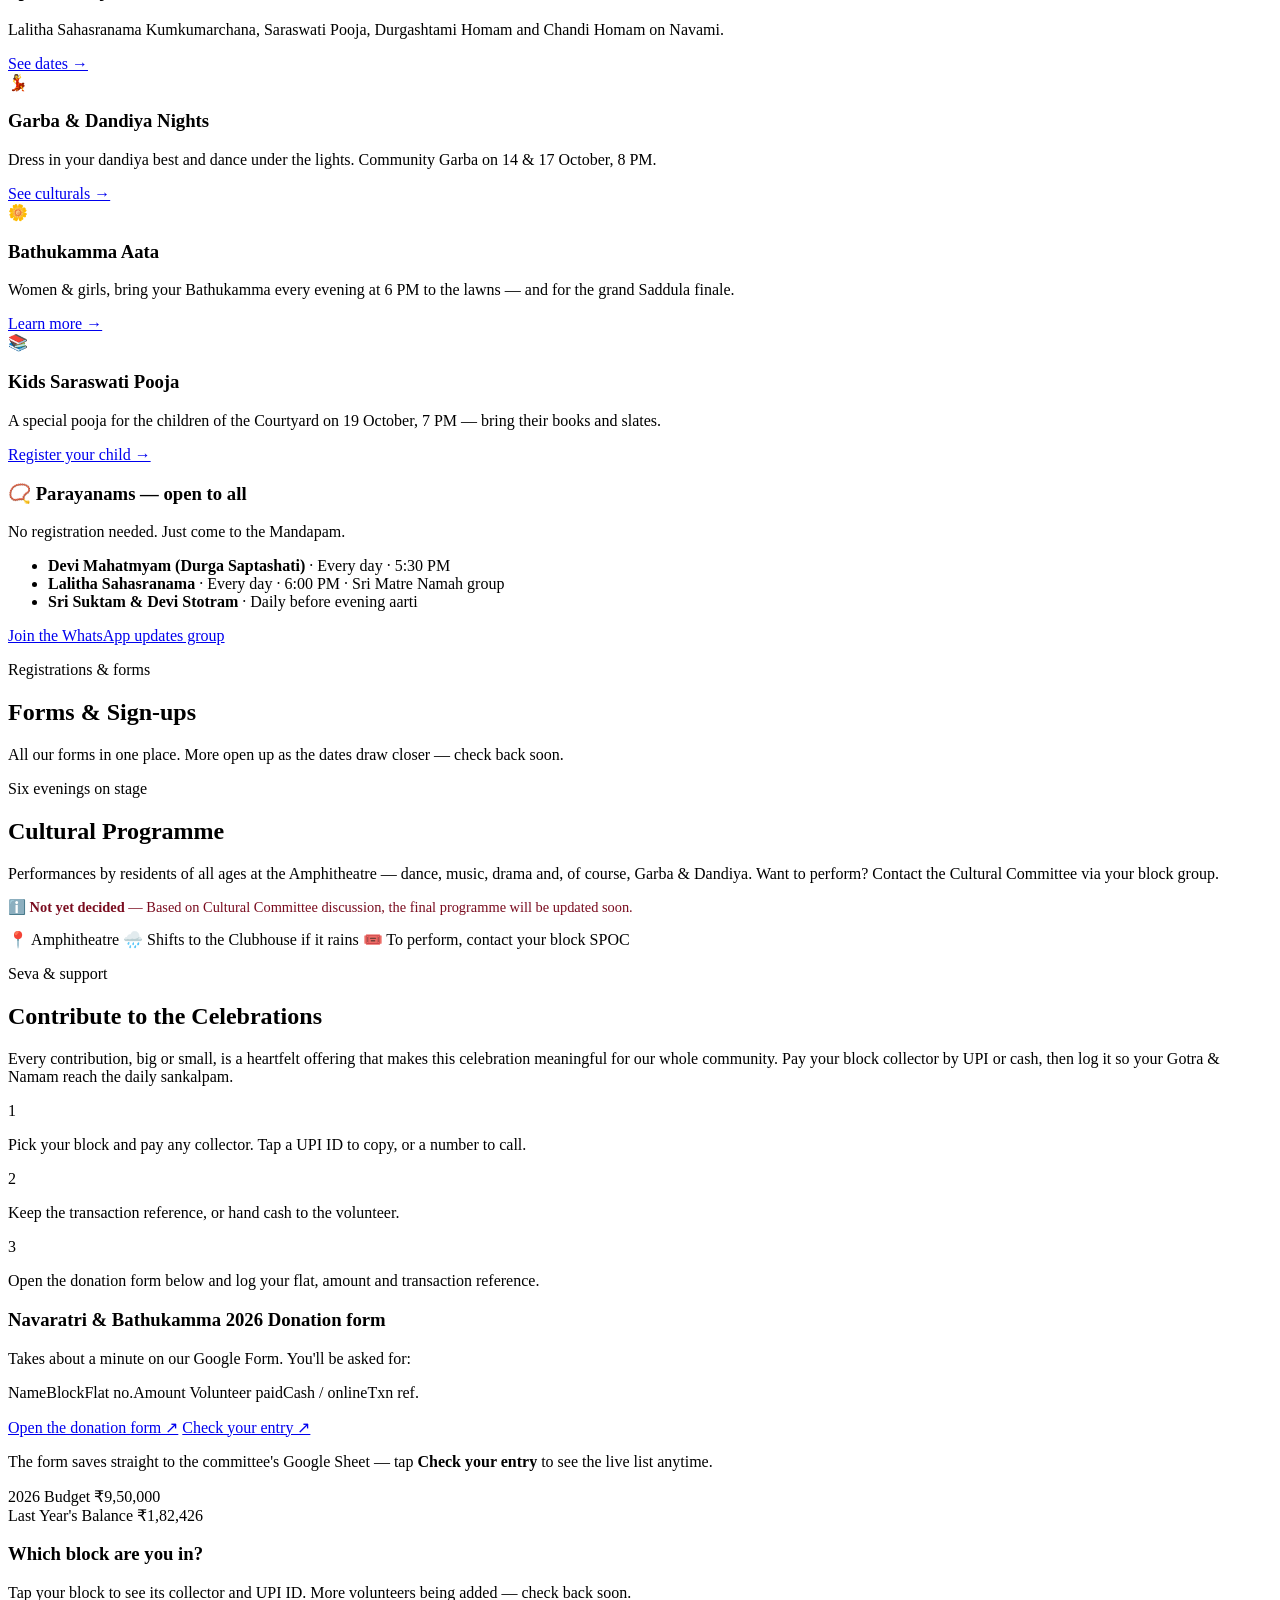
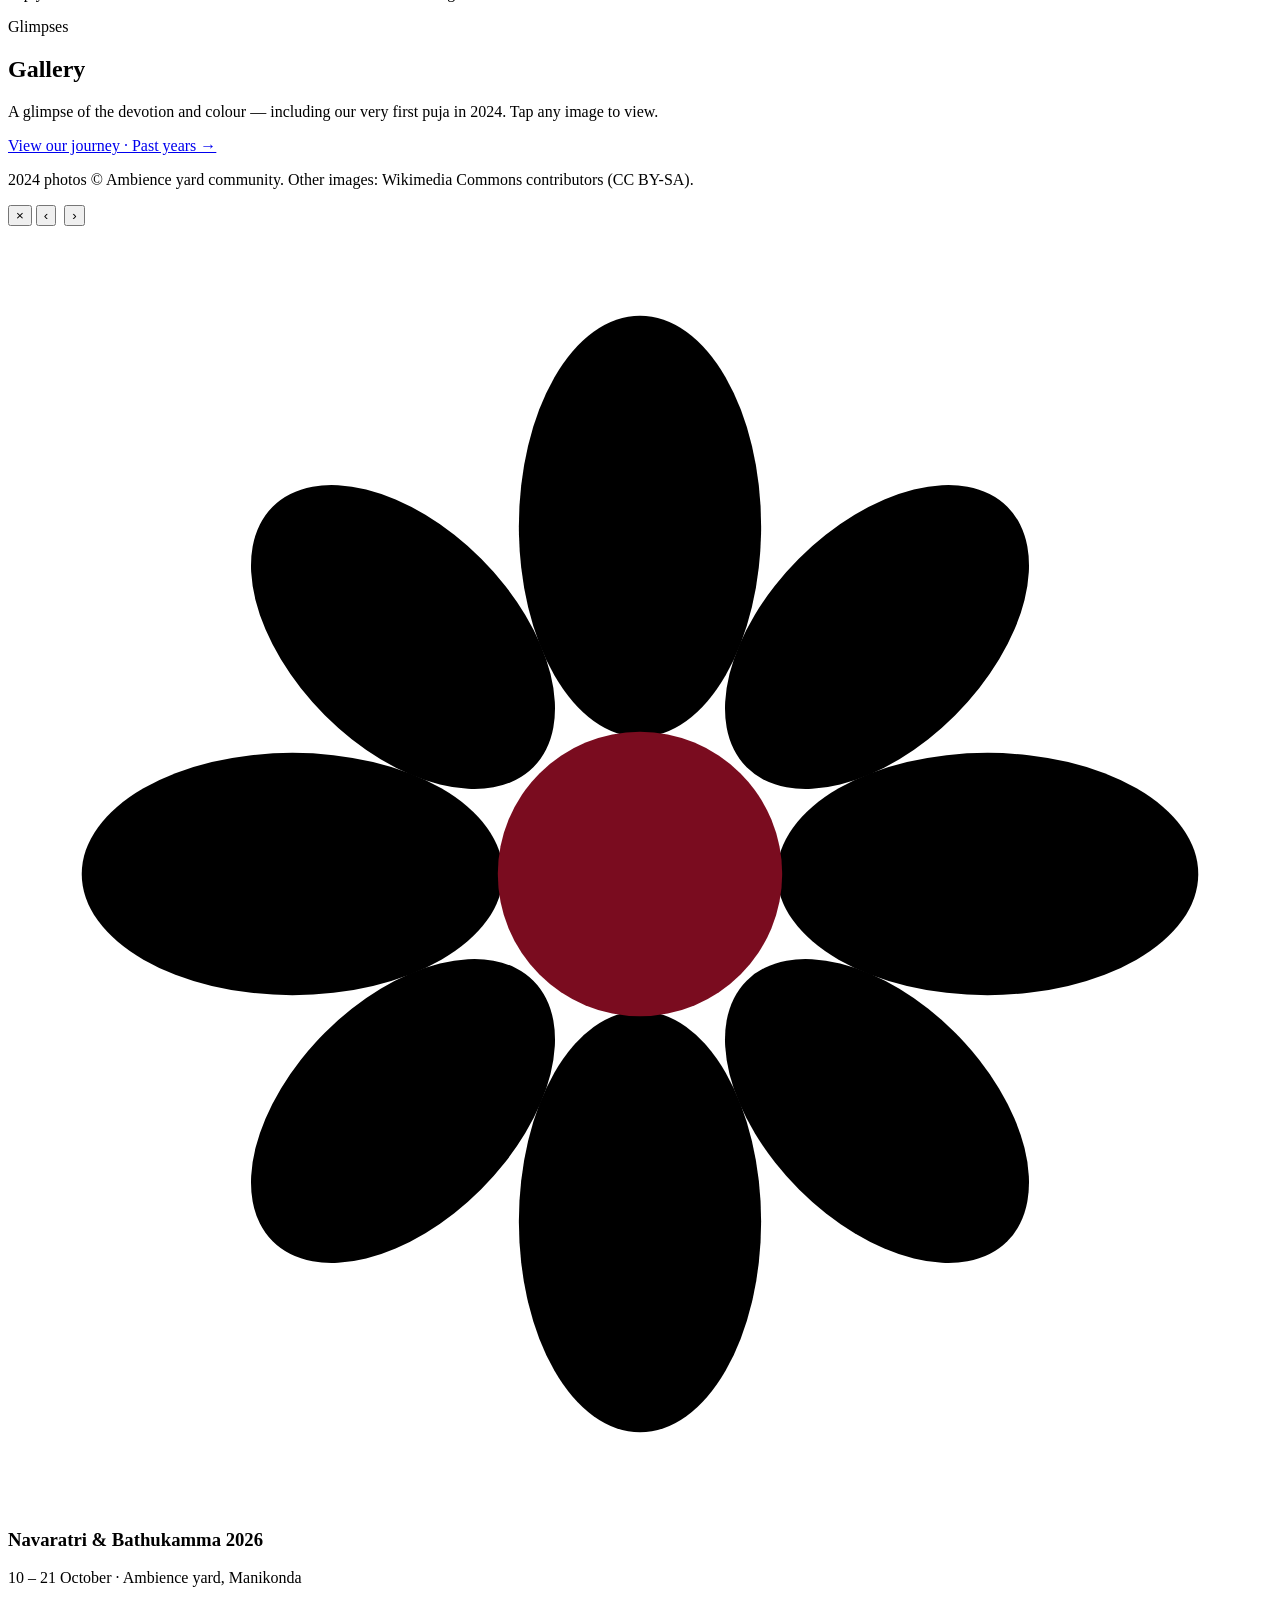
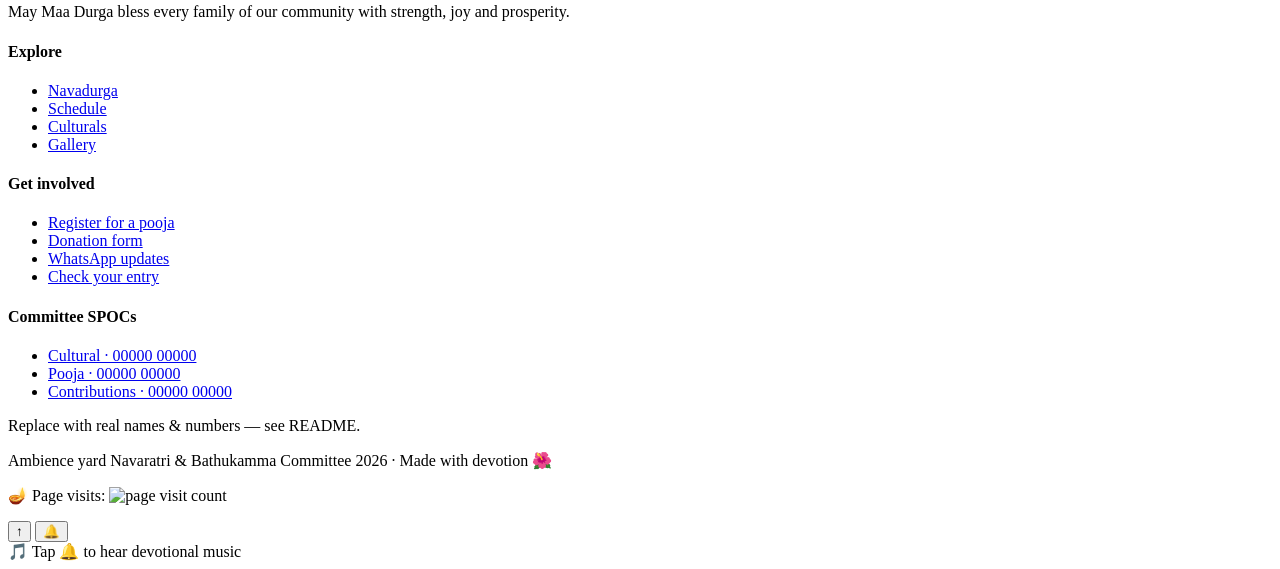
==== commit 3cfed067: "comm" ====
--- a/assets/js/index.html
+++ b/assets/js/index.html
@@ -73,7 +73,7 @@
             <li><a href="https://forms.gle/WMw1PiNAGpcsrWMc8" target="_blank" rel="noopener">🏆 Sponsor Nomination</a></li>
             <li><a href="https://docs.google.com/forms/d/e/1FAIpQLScAyO8DcyaAWISD2eQgrsfp5vYSA8Vndvnb1b7V7n6_2vDXGQ/viewform" target="_blank" rel="noopener">📋 Pooja Participation</a></li>
             <li><hr style="margin: 6px 0; border: none; border-top: 1px solid rgba(122,12,31,0.2);"></li>
-            <li><a href="https://docs.google.com/spreadsheets/d/1jD3M0nHJvrq4JyfWC45CosKl67B1nFFXiMDZ5DdKAz8/edit?usp=sharing" target="_blank" rel="noopener">📊 Response Sheet (All Forms)</a></li>
+            <li><a href="https://docs.google.com/spreadsheets/d/168piHYTDFARBo5uq6UUaukpQ7Q5sU2eZbOUHe0W_szg/edit?gid=379313175#gid=379313175" target="_blank" rel="noopener">📊 Response Sheet (All Forms)</a></li>
             <li><a href="https://docs.google.com/spreadsheets/d/1fKaKQjThN3Vm_C4nTHZfL16SZ2uCuHGpwzqKRHgHiMw/edit?usp=sharing" target="_blank" rel="noopener">💰 Donation Response Sheet</a></li>
           </ul>
         </li>
@@ -89,20 +89,20 @@
   <!-- ============ HERO ============ -->
   <section class="hero" id="home">
     <div class="hero-bg">
-      <img src="assets/img/2025-day11.jpg" alt="Maa Durga — Navaratri 2025 at Ambience Courtyard" loading="eager" />
+      <img src="assets/img/2025-day11.jpg" alt="Maa Durga — Navaratri 2025 at Ambience " loading="eager" />
       <div class="hero-overlay"></div>
     </div>
 
     <div class="hero-content container">
       <p class="hero-sanskrit reveal">॥ या देवी सर्वभूतेषु शक्तिरूपेण संस्थिता ॥</p>
-      <p class="hero-venue reveal">Ambience Courtyard</p>
+      <p class="hero-venue reveal">Ambience </p>
       <p class="hero-kicker reveal">Manikonda · 10 – 21 October 2026</p>
       <h1 class="hero-title reveal">
         Ten Nights of <span class="grad">Devi</span>,<br />
         Ten Days of <span class="grad">Flowers</span>
       </h1>
       <p class="hero-sub reveal">
-        Navaratri &amp; Bathukamma come home to the Courtyard. Ten days of pooja, Garba,
+        Navaratri &amp; Bathukamma come home to the yard. Ten days of pooja, Garba,
         Bathukamma and culturals — a place for every family to take part.
       </p>
 
@@ -146,7 +146,7 @@
   <section class="section welcome" id="welcome">
     <div class="container welcome-grid">
       <div class="welcome-media reveal">
-        <img src="assets/img/2025-day11.jpg" alt="Maa Durga — Navaratri 2025 alankaram at Ambience Courtyard" loading="lazy" />
+        <img src="assets/img/2025-day11.jpg" alt="Maa Durga — Navaratri 2025 alankaram at Ambience yard" loading="lazy" />
         <div class="welcome-badge">🪔 <span>Devi is coming home</span></div>
       </div>
       <div class="welcome-text">
@@ -154,7 +154,7 @@
         <h2 class="reveal">Sri Devi Sharannavaratri</h2>
         <p class="reveal">
           Dear residents — with the blessings of Maa Durga, we warmly invite every family of Ambience
-          Courtyard to come together for <strong>Navaratri &amp; Bathukamma 2026</strong>. From
+          yard to come together for <strong>Navaratri &amp; Bathukamma 2026</strong>. From
           Bathukamma's first blooms on <strong>10 October</strong>, through the nine nights of Navratri
           (<strong>11–19 October</strong>), to Vijayadashami on <strong>20 October</strong>, let us
           celebrate as one family — with devotion, colour, music and togetherness.
@@ -162,7 +162,7 @@
         <p class="reveal">
           Navaratri honours the nine forms of the Goddess across nine sacred nights, while
           Bathukamma — the beautiful flower festival of Telangana — blooms alongside it, day by day,
-          in the hands of our women and children. Both come together here at the Courtyard.
+          in the hands of our women and children. Both come together here at the yard.
         </p>
         <div class="info-cards reveal">
           <div class="info-card">
@@ -382,7 +382,7 @@
       <div class="gallery-cta reveal">
         <a class="btn btn-outline" href="memories.html">View our journey · Past years →</a>
       </div>
-      <p class="credit">2024 photos © Ambience Courtyard community. Other images: Wikimedia Commons contributors (CC BY-SA).</p>
+      <p class="credit">2024 photos © Ambience yard community. Other images: Wikimedia Commons contributors (CC BY-SA).</p>
     </div>
   </section>
 
@@ -401,7 +401,7 @@
       <div class="footer-brand">
         <span class="brand-mark"><svg class="brand-logo" viewBox="0 0 24 24" aria-hidden="true"><g fill="currentColor"><ellipse cx="12" cy="5.4" rx="2.3" ry="4"/><ellipse cx="12" cy="18.6" rx="2.3" ry="4"/><ellipse cx="5.4" cy="12" rx="4" ry="2.3"/><ellipse cx="18.6" cy="12" rx="4" ry="2.3"/><ellipse cx="7.5" cy="7.5" rx="3.5" ry="2.1" transform="rotate(45 7.5 7.5)"/><ellipse cx="16.5" cy="7.5" rx="3.5" ry="2.1" transform="rotate(-45 16.5 7.5)"/><ellipse cx="7.5" cy="16.5" rx="3.5" ry="2.1" transform="rotate(-45 7.5 16.5)"/><ellipse cx="16.5" cy="16.5" rx="3.5" ry="2.1" transform="rotate(45 16.5 16.5)"/></g><circle cx="12" cy="12" r="2.7" fill="#7a0c1f"/></svg></span>
         <h3>Navaratri &amp; Bathukamma 2026</h3>
-        <p>10 – 21 October · Ambience Courtyard, Manikonda</p>
+        <p>10 – 21 October · Ambience yard, Manikonda</p>
         <p class="footer-blessing">May Maa Durga bless every family of our community with strength, joy and prosperity.</p>
       </div>
       <div class="footer-col">
@@ -433,7 +433,7 @@
       </div>
     </div>
     <div class="footer-bottom">
-      <p>Ambience Courtyard Navaratri &amp; Bathukamma Committee 2026 · Made with devotion 🌺</p>
+      <p>Ambience yard Navaratri &amp; Bathukamma Committee 2026 · Made with devotion 🌺</p>
       <p class="visitor-count">🪔 Page visits: <img src="https://visitor-badge.laobi.icu/badge?page_id=mrityunjay.ambience-navaratri-2026&left_color=%237a0c1f&right_color=%23c8860a&left_text=seen" alt="page visit count" class="visitor-badge" /></p>
     </div>
   </footer>
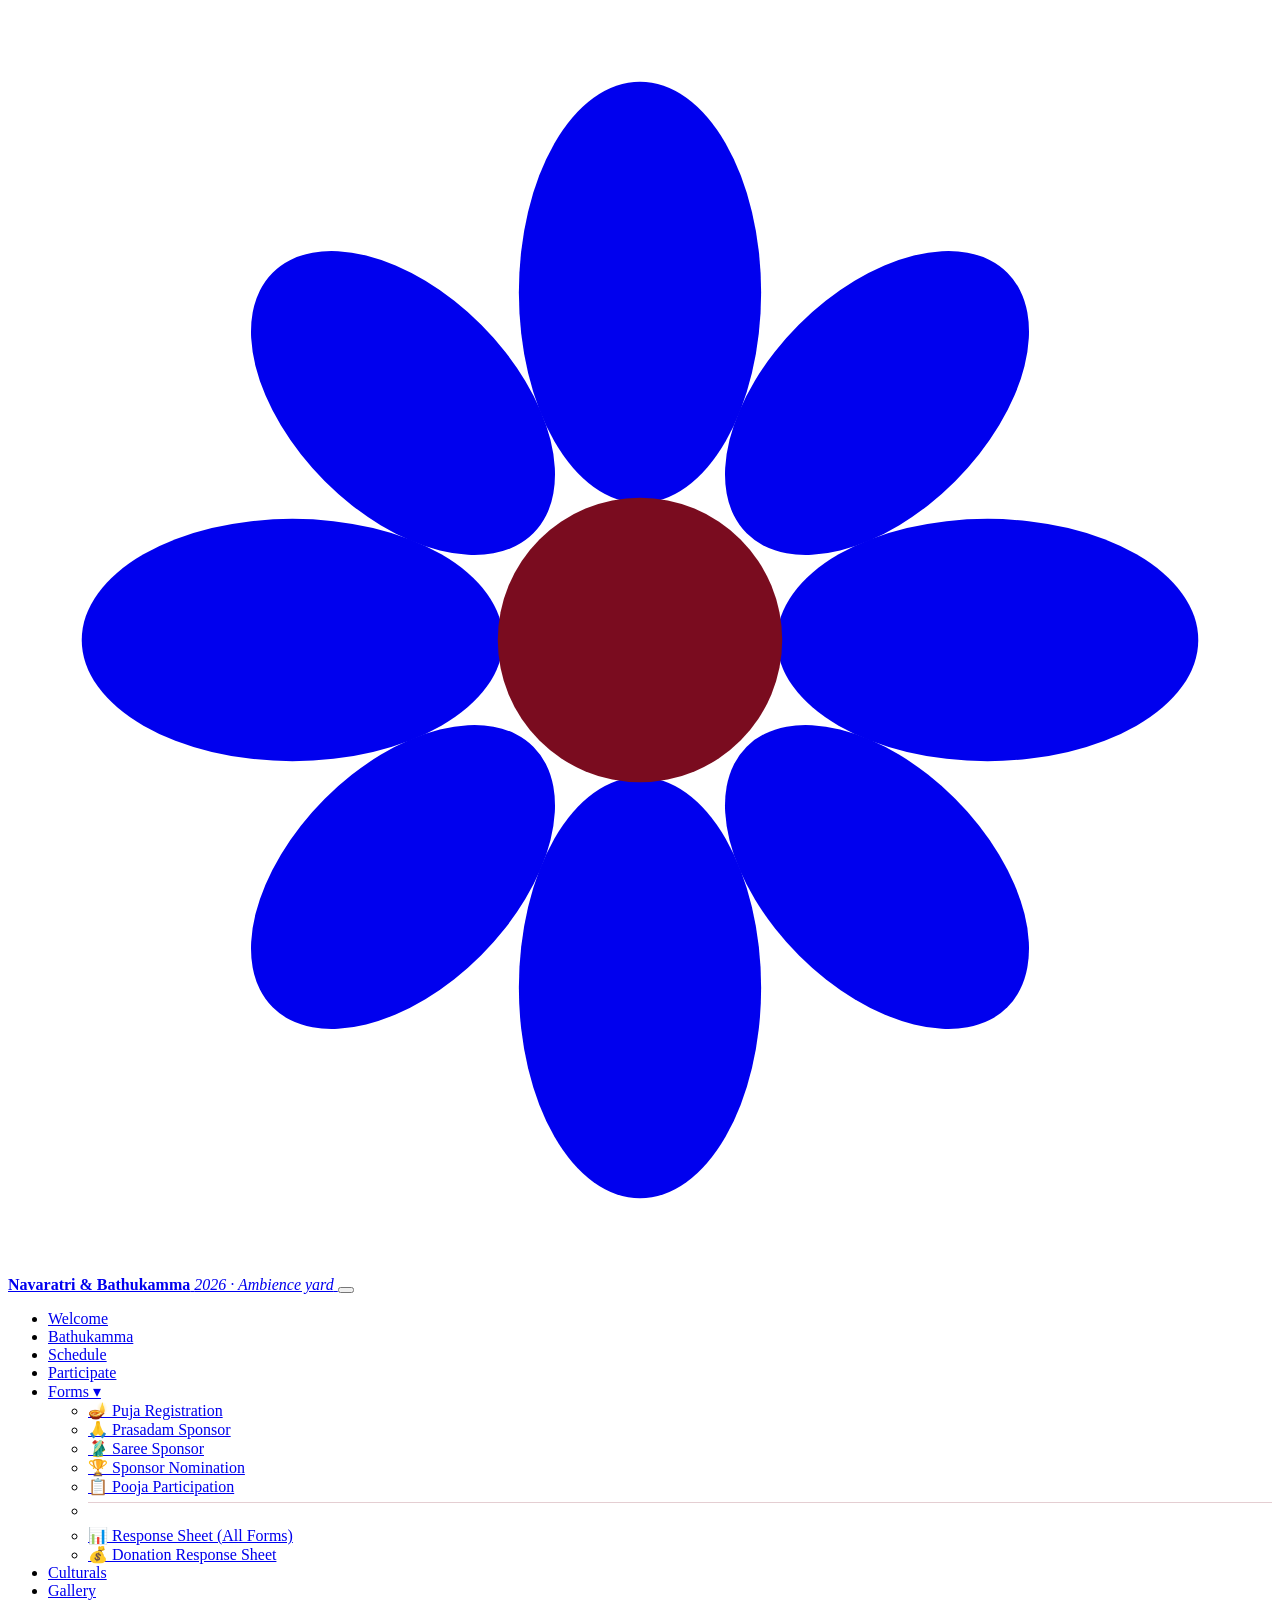
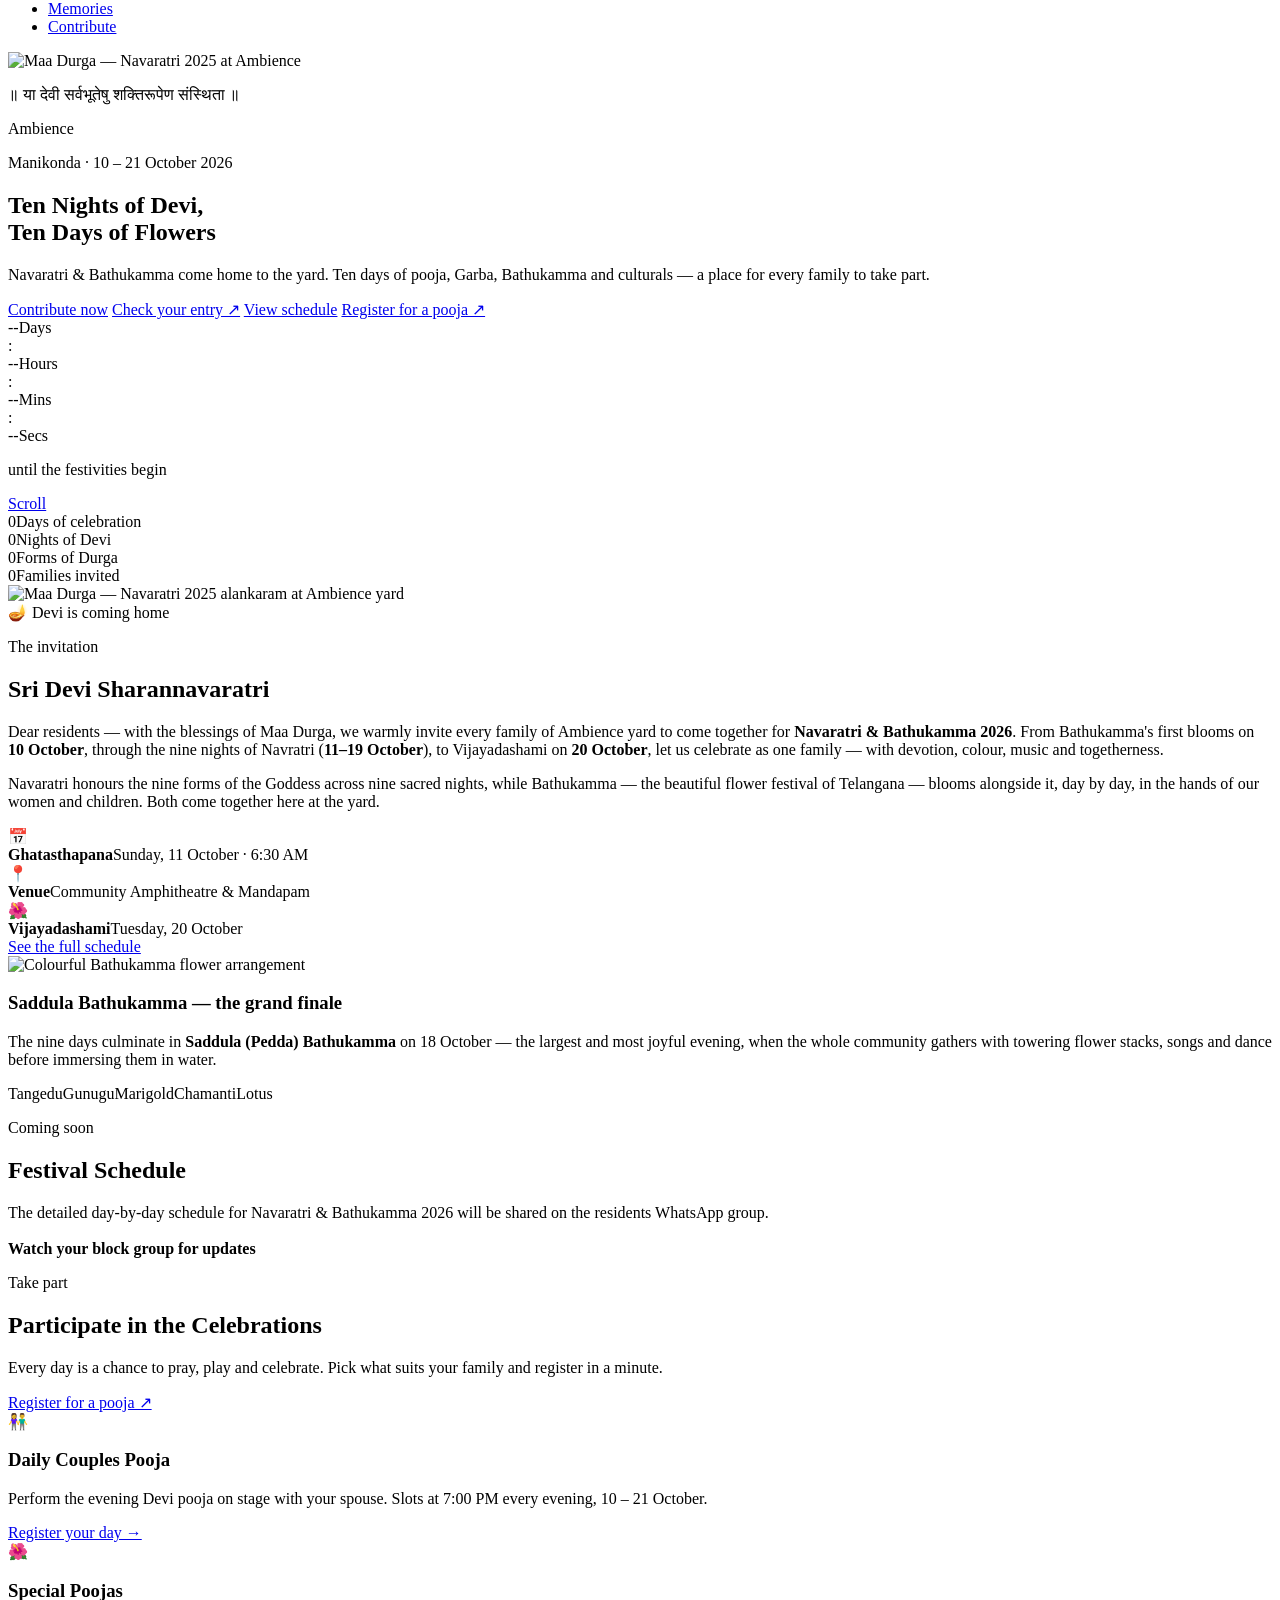
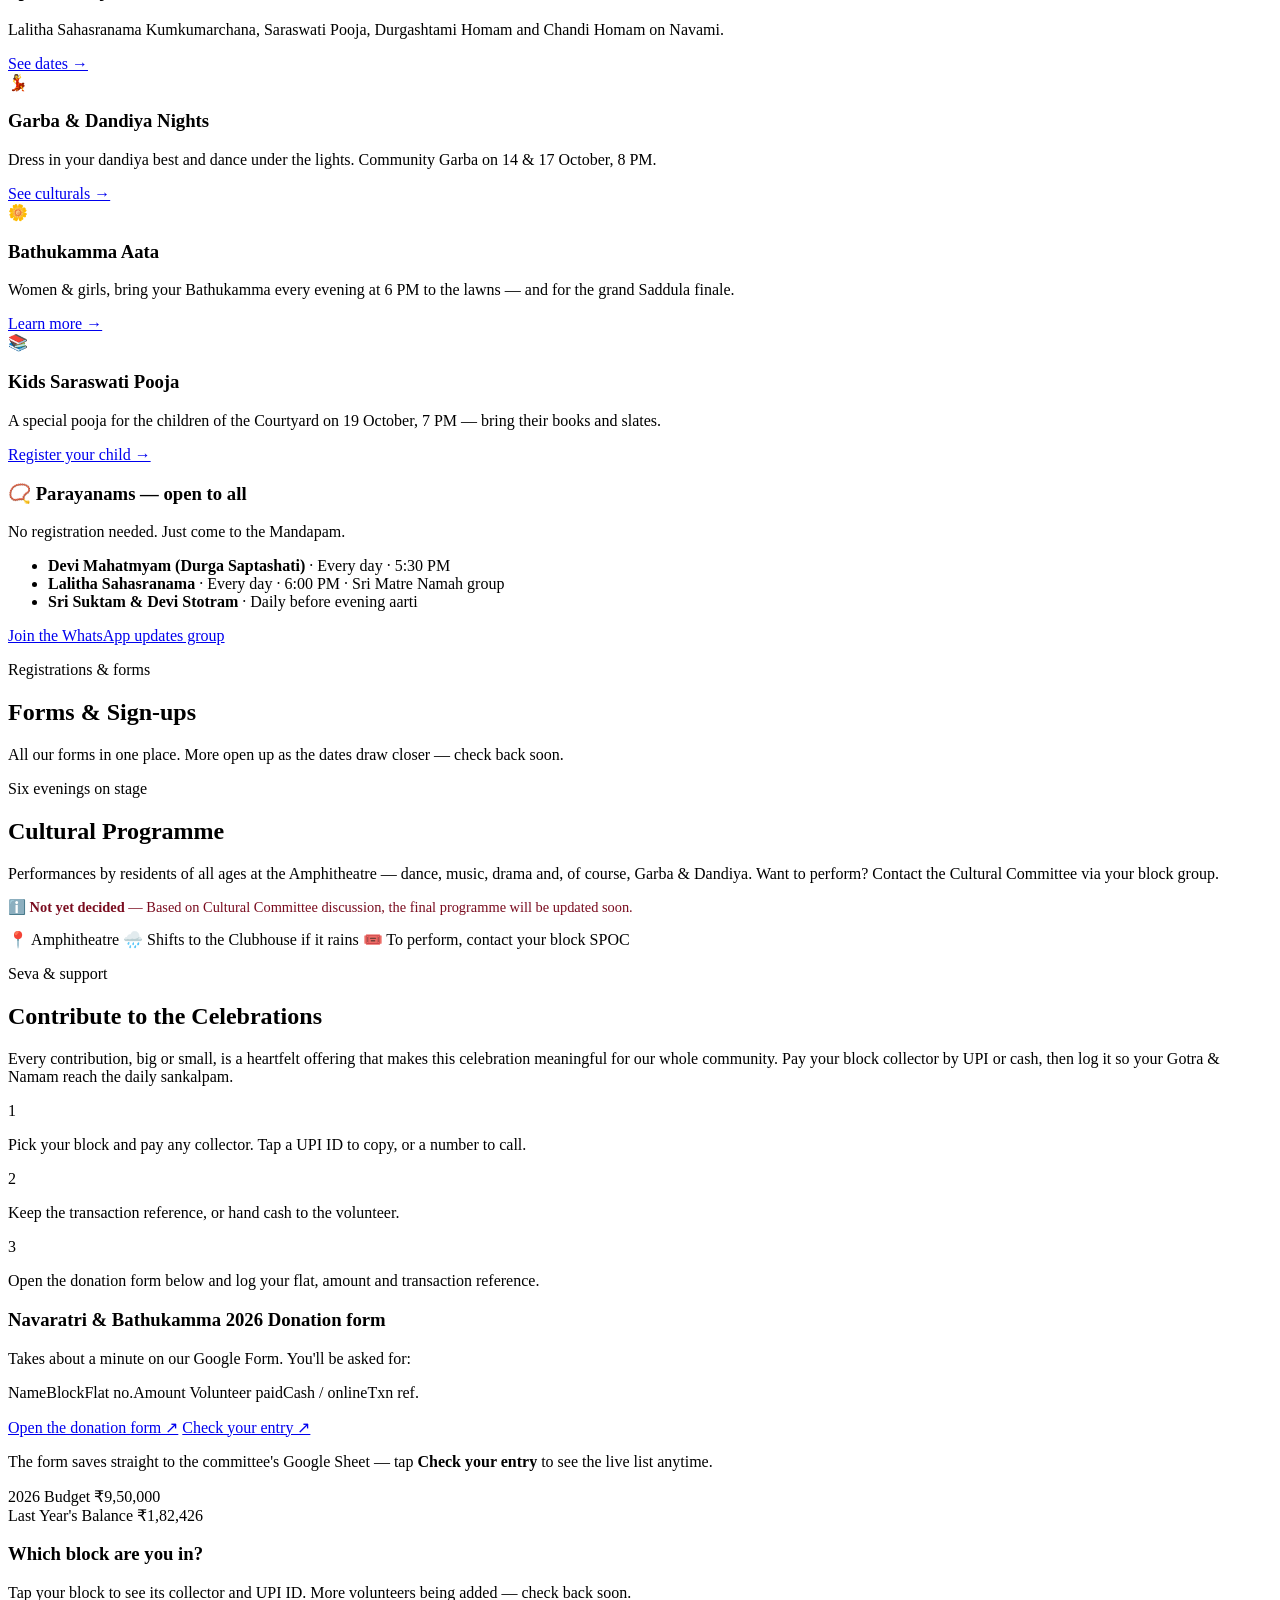
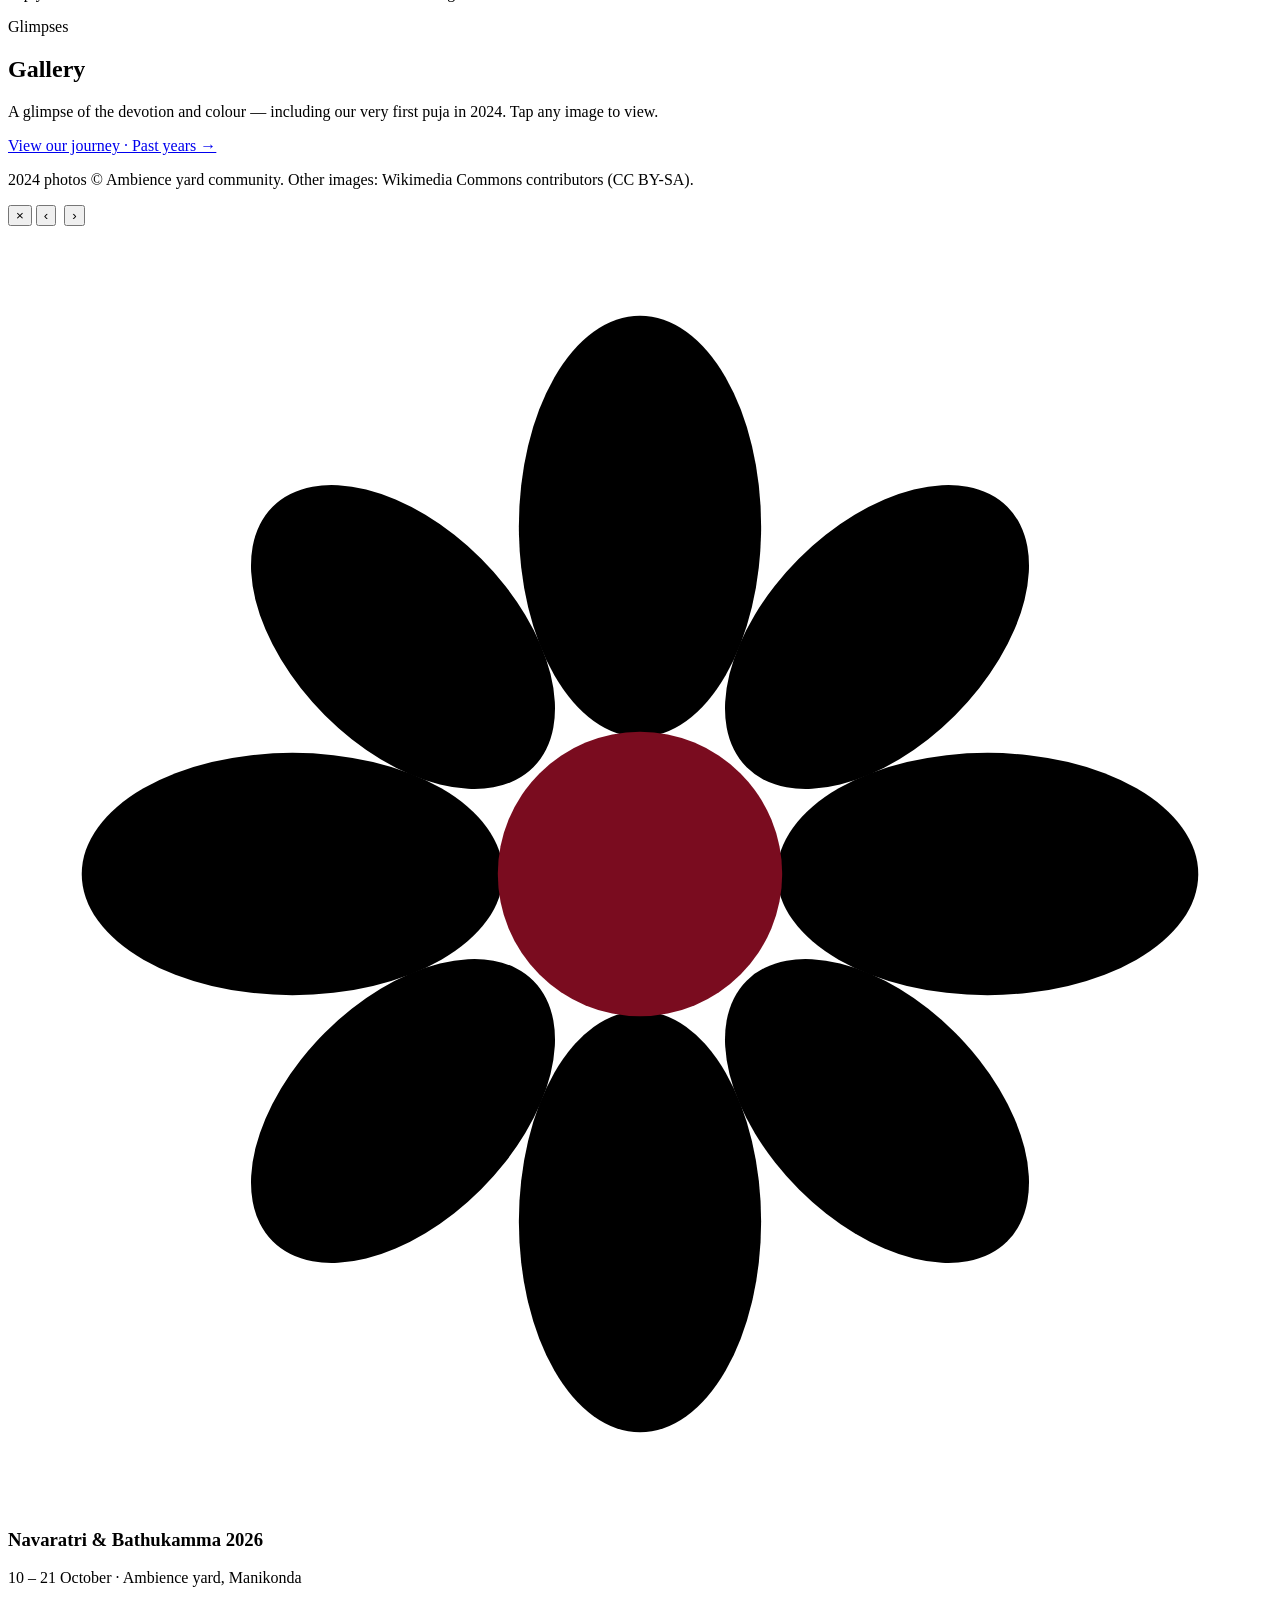
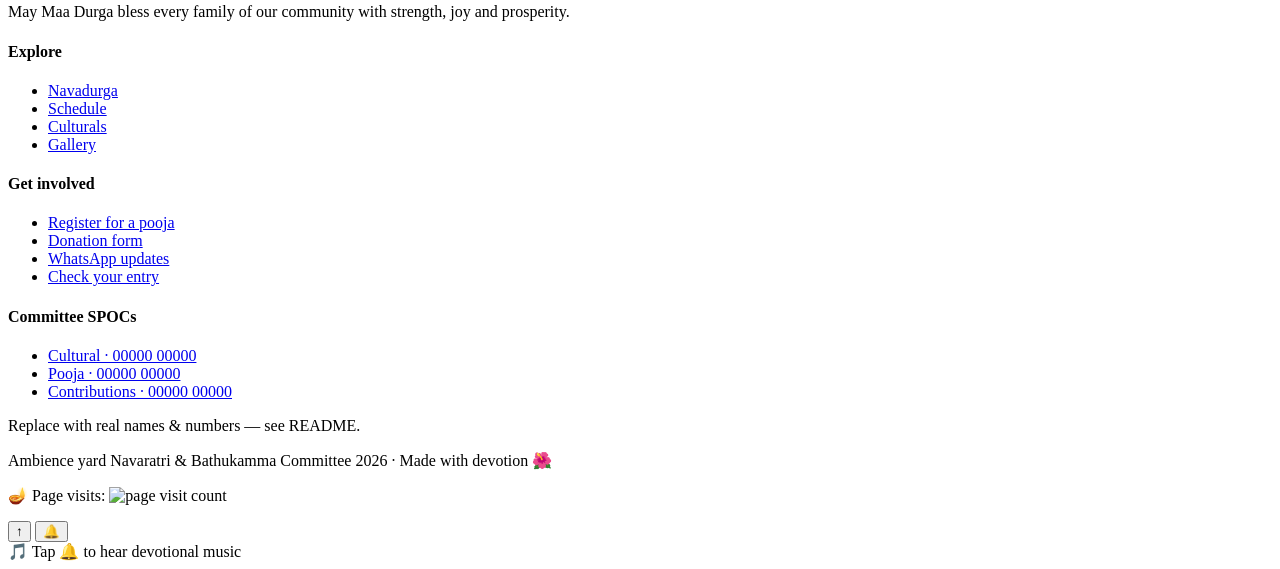
==== commit 55267783: "coo" ====
--- a/assets/js/index.html
+++ b/assets/js/index.html
@@ -4,15 +4,16 @@
   <meta charset="UTF-8" />
   <meta name="viewport" content="width=device-width, initial-scale=1.0, viewport-fit=cover" />
   <meta name="theme-color" content="#7a0c1f" />
-  <title>Navaratri &amp; Bathukamma 2026 · Ambience Courtyard</title>
-  <meta name="description" content="Ten nights of Devi, ten days of flowers. Navaratri &amp; Bathukamma 2026 at Ambience Courtyard, Manikonda — 11 to 20 October 2026. Pooja, Garba, Bathukamma and culturals for every family." />
+  <title>Navaratri &amp; Bathukamma 2026 · Ambience yard</title>
+  <meta name="description" content="Ten nights of Devi, ten days of flowers. Navaratri &amp; Bathukamma 2026 at Ambience yard, Manikonda — 11 to 20 October 2026. Pooja, Garba, Bathukamma and culturals for every family." />
 
   <link rel="canonical" href="https://mrityunjay.github.io/ambience-navaratri-bathukamma-2026/" />
 
   <!-- Open Graph (WhatsApp / Facebook / LinkedIn link preview) -->
-  <meta property="og:site_name" content="Ambience Courtyard" />
-  <meta property="og:title" content="Navaratri &amp; Bathukamma 2026 · Ambience Courtyard" />
-  <meta property="og:description" content="Ten nights of Devi, ten days of flowers 🌺 — 11 to 20 October 2026 at Ambience Courtyard, Manikonda. Join us for pooja, Bathukamma, Garba &amp; culturals. Tap to see the schedule and contribute." />
+  <meta property="og:site_name" content="Ambience yard" />
+  <meta property="og:title" content="Navaratri &amp; Bathukamma 2026 · Ambience yard" />
+  <meta property="og:description" content="Ten nights of Devi, ten days of flowers 🌺 — 11 to 20 October 2026 at Ambience 
+  yard, Manikonda. Join us for pooja, Bathukamma, Garba &amp; culturals. Tap to see the schedule and contribute." />
   <meta property="og:type" content="website" />
   <meta property="og:url" content="https://mrityunjay.github.io/ambience-navaratri-bathukamma-2026/" />
   <meta property="og:image" content="https://mrityunjay.github.io/ambience-navaratri-bathukamma-2026/assets/img/share-banner.jpg?v=2025b" />
@@ -24,8 +25,8 @@
 
   <!-- Twitter -->
   <meta name="twitter:card" content="summary_large_image" />
-  <meta name="twitter:title" content="Navaratri &amp; Bathukamma 2026 · Ambience Courtyard" />
-  <meta name="twitter:description" content="Ten nights of Devi, ten days of flowers 🌺 — 11 to 20 October 2026 at Ambience Courtyard, Manikonda." />
+  <meta name="twitter:title" content="Navaratri &amp; Bathukamma 2026 · Ambience yard" />
+  <meta name="twitter:description" content="Ten nights of Devi, ten days of flowers 🌺 — 11 to 20 October 2026 at Ambience yard, Manikonda." />
   <meta name="twitter:image" content="https://mrityunjay.github.io/ambience-navaratri-bathukamma-2026/assets/img/share-banner.jpg?v=2025b" />
 
   <link rel="icon" href="data:image/svg+xml,%3Csvg xmlns='http://www.w3.org/2000/svg' viewBox='0 0 100 100'%3E%3Ctext y='.9em' font-size='90'%3E%F0%9F%AA%94%3C/text%3E%3C/svg%3E" />
@@ -51,7 +52,7 @@
         <span class="brand-mark"><svg class="brand-logo" viewBox="0 0 24 24" aria-hidden="true"><g fill="currentColor"><ellipse cx="12" cy="5.4" rx="2.3" ry="4"/><ellipse cx="12" cy="18.6" rx="2.3" ry="4"/><ellipse cx="5.4" cy="12" rx="4" ry="2.3"/><ellipse cx="18.6" cy="12" rx="4" ry="2.3"/><ellipse cx="7.5" cy="7.5" rx="3.5" ry="2.1" transform="rotate(45 7.5 7.5)"/><ellipse cx="16.5" cy="7.5" rx="3.5" ry="2.1" transform="rotate(-45 16.5 7.5)"/><ellipse cx="7.5" cy="16.5" rx="3.5" ry="2.1" transform="rotate(-45 7.5 16.5)"/><ellipse cx="16.5" cy="16.5" rx="3.5" ry="2.1" transform="rotate(45 16.5 16.5)"/></g><circle cx="12" cy="12" r="2.7" fill="#7a0c1f"/></svg></span>
         <span class="brand-text">
           <strong>Navaratri &amp; Bathukamma</strong>
-          <em>2026 · Ambience Courtyard</em>
+          <em>2026 · Ambience yard</em>
         </span>
       </a>
 
